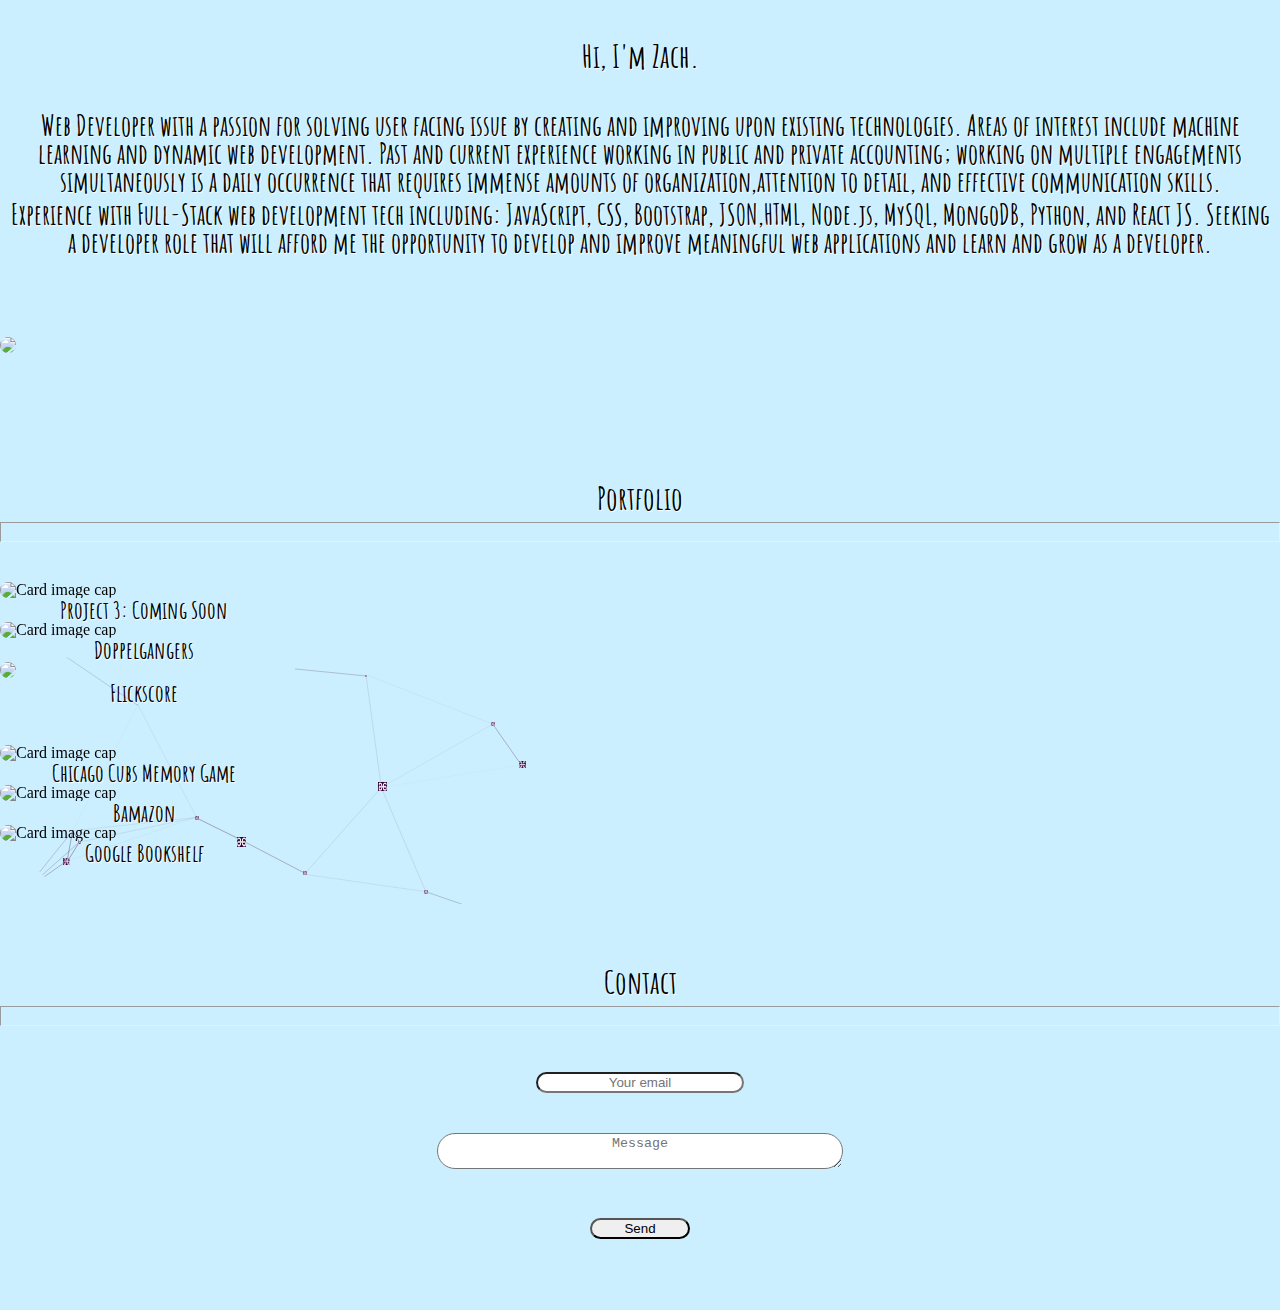
==== index.html @ dbe30fef "made changes of projects to display" ====
<!DOCTYPE html>
<html lang="en">
<!-- test load -->
<head>
    <meta charset="UTF-8">
    <meta name="viewport" content="width=device-width, initial-scale=1.0">
    <meta http-equiv="X-UA-Compatible" content="ie=edge">
    <!--Font awesome-->
    <link
      rel="stylesheet"
      href="https://use.fontawesome.com/releases/v5.5.0/css/all.css"
      integrity="sha384-B4dIYHKNBt8Bc12p+WXckhzcICo0wtJAoU8YZTY5qE0Id1GSseTk6S+L3BlXeVIU"
      crossorigin="anonymous"
    />
    <!-- bootstrap -->
    <link
      rel="stylesheet"
      href="https://stackpath.bootstrapcdn.com/bootstrap/4.1.3/css/bootstrap.min.css"
      integrity="sha384-MCw98/SFnGE8fJT3GXwEOngsV7Zt27NXFoaoApmYm81iuXoPkFOJwJ8ERdknLPMO"
      crossorigin="anonymous"
    />
    <link
      rel="stylesheet"
      href="https://stackpath.bootstrapcdn.com/font-awesome/4.7.0/css/font-awesome.min.css"
    />
    <!-- google fonts -->
    <link
      href="https://fonts.googleapis.com/css?family=Amatic+SC"
      rel="stylesheet"
    />
    <!-- custom css -->
    <link rel="stylesheet" href="assets/css/reset.css" />
    <link rel="stylesheet" href="assets/css/style.css" />

    <title>Zach Merel Portfolio</title>
  </head>

  <body>
    <div class="container">
      <div class="row title-row">
        <h1>Hi, I'm Zach.</h1>
      </div>
      <div class="row" id="brand-statement">
        <p>
          Web Developer with a passion for solving user facing issue by creating
          and improving upon existing technologies. Areas of interest include
          machine learning and dynamic web development. Past and current
          experience working in public and private accounting; working on
          multiple engagements simultaneously is a daily occurrence that
          requires immense amounts of organization,attention to detail, and
          effective communication skills.
        </p>
        <p>
          Experience with Full-Stack web development tech including: JavaScript,
          CSS, Bootstrap, JSON,HTML, Node.js, MySQL, MongoDB, Python, and React
          JS. Seeking a developer role that will afford me the opportunity to
          develop and improve meaningful web applications and learn and grow as
          a developer.
        </p>
      </div>
      <div class="row">
        <img
          id="profile-picture"
          src="/New-Portfolio/assets/images/profile.jpg"
        />
      </div>
      <div class="row sub-title-row">
        <div>
          <h2>Portfolio</h2>
        </div>
      </div>
      <div
        class="row"
        style="
      margin-top: 5px;"
      >
        <div id="hrLine" class="col-md-3">
          <hr size="20" />
        </div>
      </div>
      <div class="row">
        <div class="col-md-4">
          <div class="card" style="width: 18rem;" id="project3">
            <img
              class="card-img-top"
              src="/New-Portfolio/assets/images/underconstruction.jpg"
              alt="Card image cap"
            />
            <div class="card-body">
              <h5 class="card-title">Project 3: Coming Soon</h5>
            </div>
          </div>
        </div>
        <!-- here -->
        <div class="col-md-4">
          <div class="card" style="width: 18rem;" id="Doppelgangers-Card">
            <img
              class="card-img-top"
              src="/New-Portfolio/assets/images/dg-logo-v4.png"
              alt="Card image cap"
            />
            <div id="particles-js"></div>
            <div class="card-body">
              <h5 class="card-title">Doppelgangers</h5>
            </div>
          </div>
          <!-- to here -->
        </div>
        <div class="col-md-4">
          <div class="card" style="width: 18rem;" id="flickscore">
            <img
              class="card-img-top"
              src="https://media.giphy.com/media/kOZ80laylITXG/giphy.gif"/>
            <div class="card-body">
              <h5 class="card-title">Flickscore
            </div>
          </div>
        </div>
      </div>
      <div class="row">
        <div class="col-md-4">
          <div class="card" style="width: 18rem;" id="CCMG-Card">
            <img
              class="card-img-top"
              src="https://media.giphy.com/media/l2SpNtHdgOA9s1qNy/giphy.gif"
              alt="Card image cap"
            />
            <div class="card-body">
              <h5 class="card-title">Chicago Cubs Memory Game</h5>
            </div>
          </div>
        </div>
        <!-- put under -->
        <div class="col-md-4">
          <div class="card" style="width: 18rem;" id="bamazon">
            <img
              class="card-img-top"
              src="https://media.giphy.com/media/3o6Zt4j96fDG4XzO0w/giphy.gif"
              alt="Card image cap"
            />

            <div class="card-body">
              <h5 class="card-title">Bamazon</h5>
            </div>
          </div>
        </div>
        <div class="col-md-4">
          <div class="card" style="width: 18rem;" id="GB-Card">
            <img
              class="card-img-top"
              src="https://media.giphy.com/media/7E8lI6TkLrvvAcPXso/giphy.gif"
              alt="Card image cap"
            />
            <div class="card-body">
              <h5 class="card-title">Google Bookshelf</h5>
            </div>
          </div>
        </div>
      </div>

      <div class="row"></div>
      <div class="container">
        <div class="sub-title-row">
          <h2>Contact</h2>
        </div>
        <div id="hrLine" class="col-md-3">
          <hr size="20" />
        </div>
        <!-- <div class="container form-boxes"> -->
        <form
          id="email-form"
          method="POST"
          action="https://formspree.io/zachmerel@gmail.com"
        >
          <div class="row formCSS">
            <input
              id="email"
              type="email"
              name="email"
              placeholder="Your email"
            />
          </div>
          <div class="row formCSS ">
            <textarea
              id="message"
              name="message"
              placeholder="Message"
            ></textarea>
          </div>
          <div class="row formCSS">
            <button id="send" type="submit">Send</button>
          </div>
        </form>
        <!-- </div> -->
        <div class="row social-media">
          <div>
            <i id="linkedIn" class="fab fa-linkedin icons"></i>
            <i id="github" class="fab fa-github icons"></i>
            <a href="./assets/images/Developer Resume.pdf" download>
              <i id="resume" class="fas fa-file-alt"></i>
            </a>
          </div>
        </div>
      </div>
    </div>
    <!--Add particle.js-->
    <script src="assets/javascript/particle/particles.min.js"></script>
    <script src="assets/javascript/particle/initalizeParticle.js"></script>
    <!-- jquery -->
    <script src="https://cdnjs.cloudflare.com/ajax/libs/jquery/3.2.1/jquery.min.js"></script>
    <!-- bootstrap -->
    <script src="https://maxcdn.bootstrapcdn.com/bootstrap/4.0.0/js/bootstrap.min.js"></script>
    <script
      type="text/javascript"
      src="/New-Portfolio/assets/javascript/javascript.js"
    ></script>
  </body>
</html>
---- assets/css/style.css ----
body {
  /* background-image: url("/New-Portfolio/assets/images/background.jpg"); */
  background-color: #ccefff;
  background-size: cover;
  background-repeat: no-repeat;
}
img {
  transition: filter 0.8s ease-in-out;
  -webkit-filter: grayscale(0%); /* Ch 23+, Saf 6.0+, BB 10.0+ */
  /* filter: grayscale(0%); FF 35+ */
}

img:hover {
  -webkit-filter: grayscale(100%); /* Ch 23+, Saf 6.0+, BB 10.0+ */
  filter: grayscale(100%); /* FF 35+ */
  -webkit-transform: scale(1.01);
}
p {
  margin: 5px;
}
.main-container {
  margin: auto;
}
.row {
  margin-top: 40px;
}
.social-media {
  display: block;
  text-align: center;
  margin-bottom: 15px;
}
#email-form {
  display: block;
  text-align: center;
}
#brand-statement {
  font-size: 28px;
  color: black;
  font-weight: bolder;
  text-shadow: 1px 1px 1px white;
  font-family: "Amatic SC", cursive;
  text-align: center;
}
#hrLine {
  margin: auto;
}
#profile-picture {
  margin: 40px auto 25px auto;
  border-radius: 120px;
}
#email {
  width: 200px;
  margin: auto;
  border-radius: 25px;
  text-align: center;
}
#message {
  width: 400px;
  margin-top: 5px;
  margin: auto;
  border-radius: 25px;
  text-align: center;
}
#send {
  width: 100px;
  margin: auto;
  border-radius: 105px;
}
#resume{
    color: black;
}
.title-row {
  font-size: xx-large;
  color: black;
  text-shadow: 1px 1px 1px white;
  font-weight: 700;
  font-family: "Amatic SC", cursive;
  display: block;
  text-align: center;
}
.sub-title-row {
  font-size: xx-large;
  color: black;
  text-shadow: 1px 1px 1px white;
  font-weight: 700;
  font-family: "Amatic SC", cursive;
  display: block;
  text-align: center;
  margin-top: 101px;
}
.formCSS {
  font-family: "Amatic SC", cursive;
  color: black;
  font-weight: bolder;
  text-shadow: 1px 1px 1px white;
  font-size: 24px;
  margin: 5 auto;
}
.form-boxes {
  text-align: center;
}
#particles-js {
  border-radius: 290px !important;
  width: auto;
  height: 275px;
  z-index: 1;
  position: absolute;
  border-radius: 290px;
}
.tomMargin {
  margin: auto !important;
  font-family: "Amatic SC", cursive;
  color: black;
  font-weight: 700;
  text-shadow: 1px 1px 1px white;
  font-size: x-large;
}

.card-img-top {
  border-radius: 290px;
  width: auto;
  height: 275px;
  z-index: 2;
}
.card-title {
  text-align: center;
  font-family: "Amatic SC", cursive;
  color: black;
  font-weight: 700;
  text-shadow: 1px 1px 1px white;
  font-size: x-large;
}

.card {
  background-color: transparent;
  border-radius: 290px;
  border: 0px;
}
.particles-js-canvas-el {
  border-radius: 290px;
}
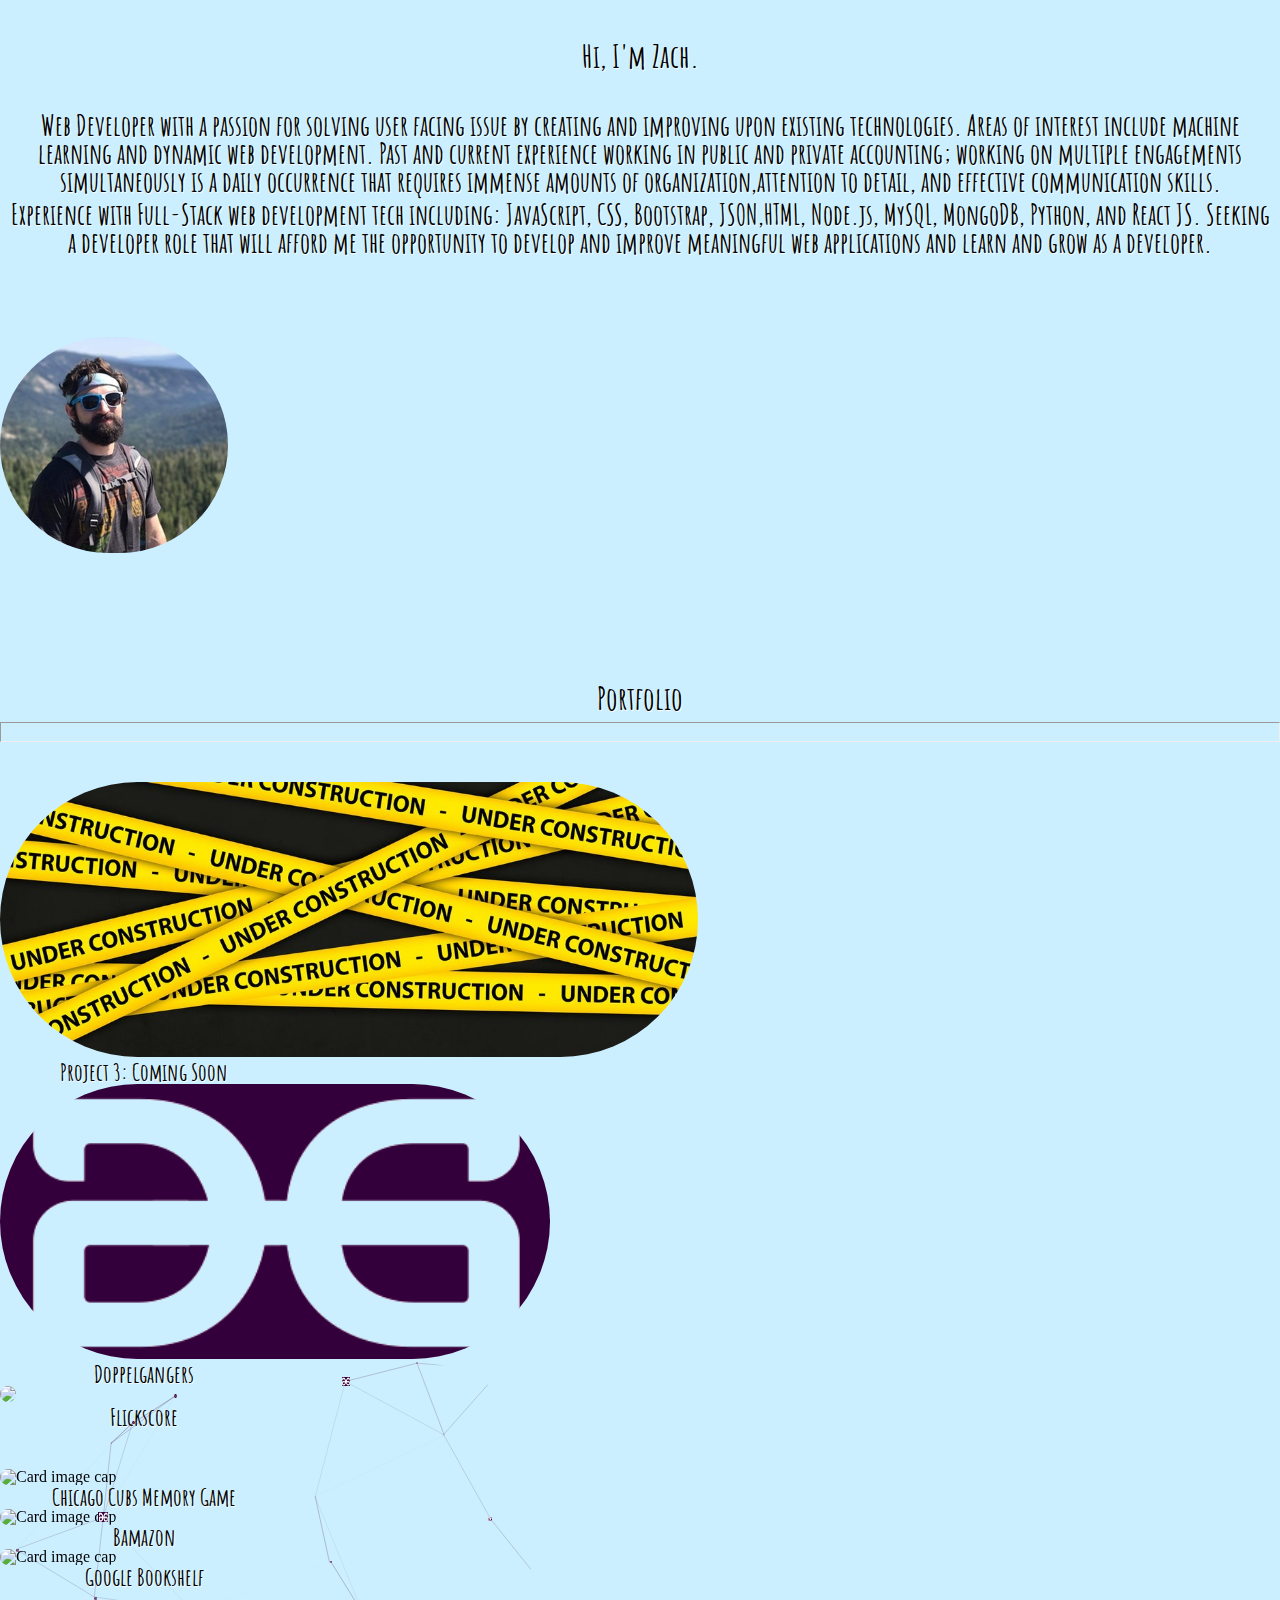
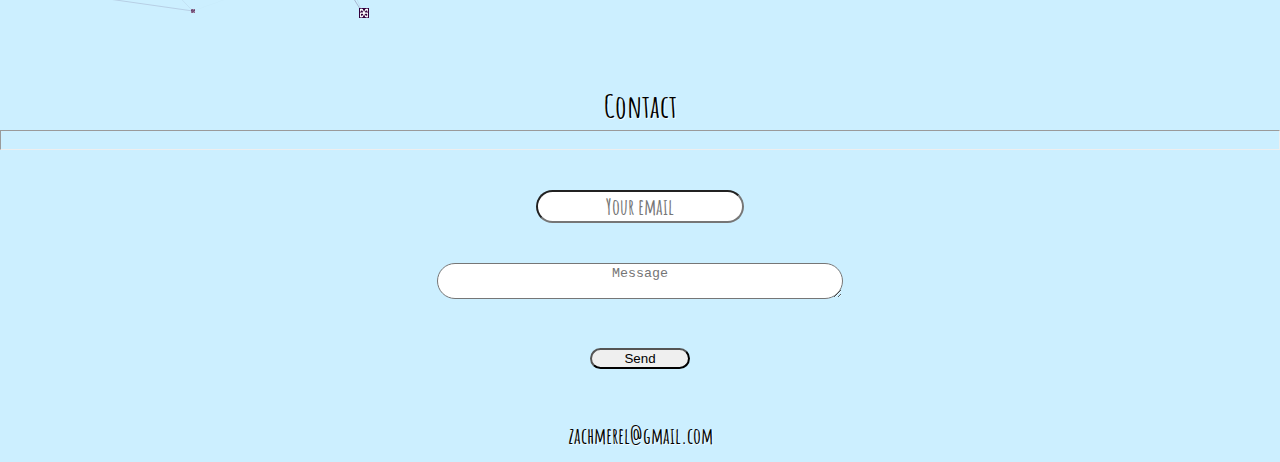
==== commit cd9f5797: "added email address and changed local picture paths for deployment" ====
--- a/index.html
+++ b/index.html
@@ -61,7 +61,7 @@
       <div class="row">
         <img
           id="profile-picture"
-          src="/New-Portfolio/assets/images/profile.jpg"
+          src="/assets/images/profile.jpg"
         />
       </div>
       <div class="row sub-title-row">
@@ -83,7 +83,7 @@
           <div class="card" style="width: 18rem;" id="project3">
             <img
               class="card-img-top"
-              src="/New-Portfolio/assets/images/underconstruction.jpg"
+              src="/assets/images/underconstruction.jpg"
               alt="Card image cap"
             />
             <div class="card-body">
@@ -96,7 +96,7 @@
           <div class="card" style="width: 18rem;" id="Doppelgangers-Card">
             <img
               class="card-img-top"
-              src="/New-Portfolio/assets/images/dg-logo-v4.png"
+              src="/assets/images/dg-logo-v4.png"
               alt="Card image cap"
             />
             <div id="particles-js"></div>
@@ -200,6 +200,7 @@
               <i id="resume" class="fas fa-file-alt"></i>
             </a>
           </div>
+          <p id='email'>zachmerel@gmail.com</p>
         </div>
       </div>
     </div>
--- a/assets/css/style.css
+++ b/assets/css/style.css
@@ -69,6 +69,14 @@
 #resume{
     color: black;
 }
+#email{
+  font-size: 22px;
+  color: black;
+  font-weight: bolder;
+  text-shadow: 1px 1px 1px white;
+  font-family: "Amatic SC", cursive;
+  text-align: center;
+}
 .title-row {
   font-size: xx-large;
   color: black;
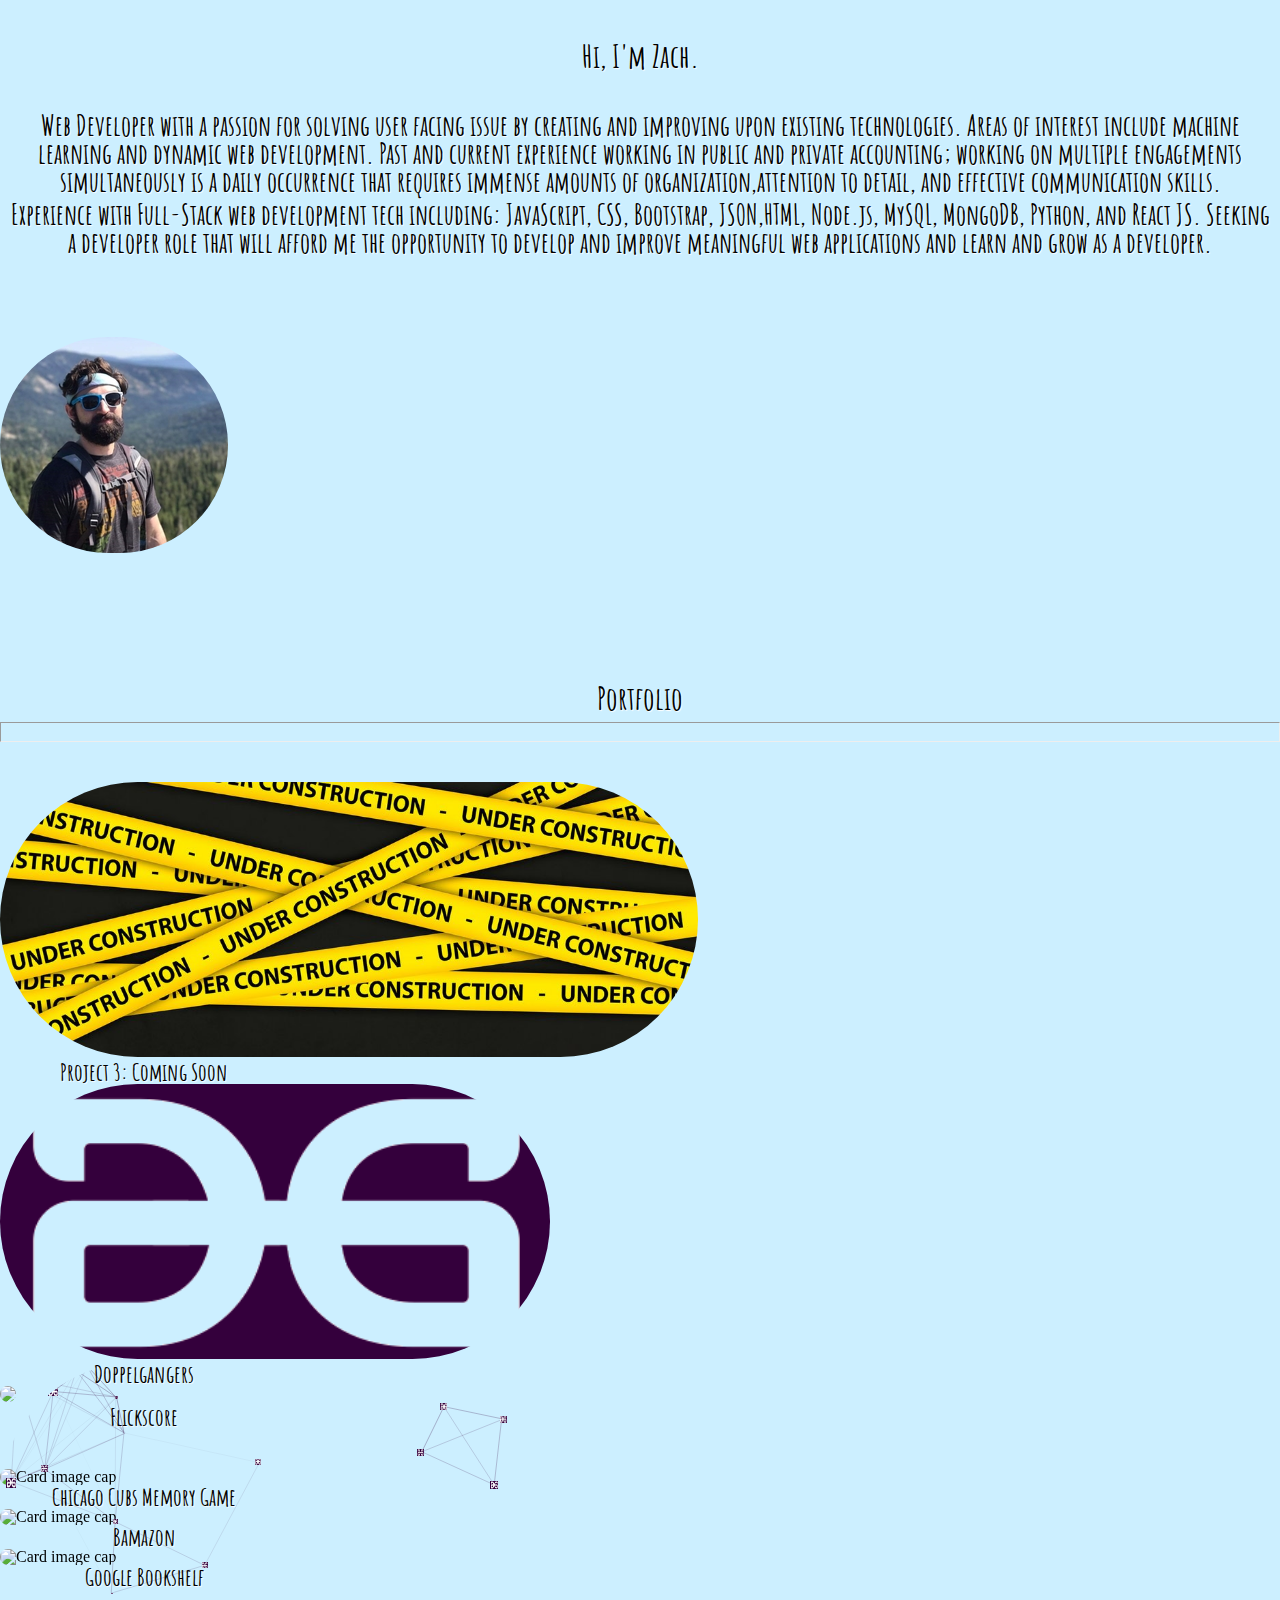
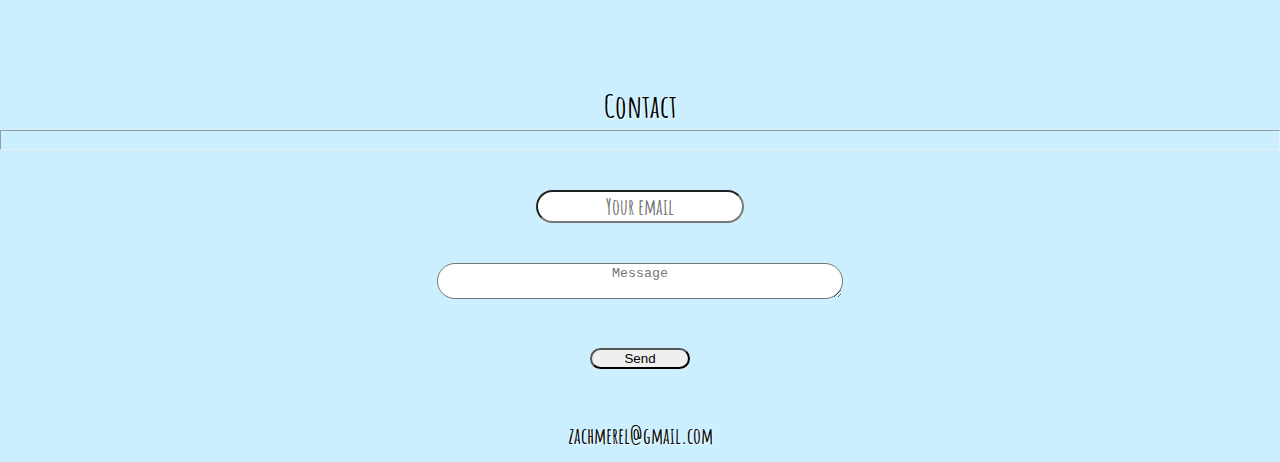
==== commit a212c0f3: "changed the path for the javascript script for deployment" ====
--- a/index.html
+++ b/index.html
@@ -213,7 +213,7 @@
     <script src="https://maxcdn.bootstrapcdn.com/bootstrap/4.0.0/js/bootstrap.min.js"></script>
     <script
       type="text/javascript"
-      src="/New-Portfolio/assets/javascript/javascript.js"
+      src="/assets/javascript/javascript.js"
     ></script>
   </body>
 </html>
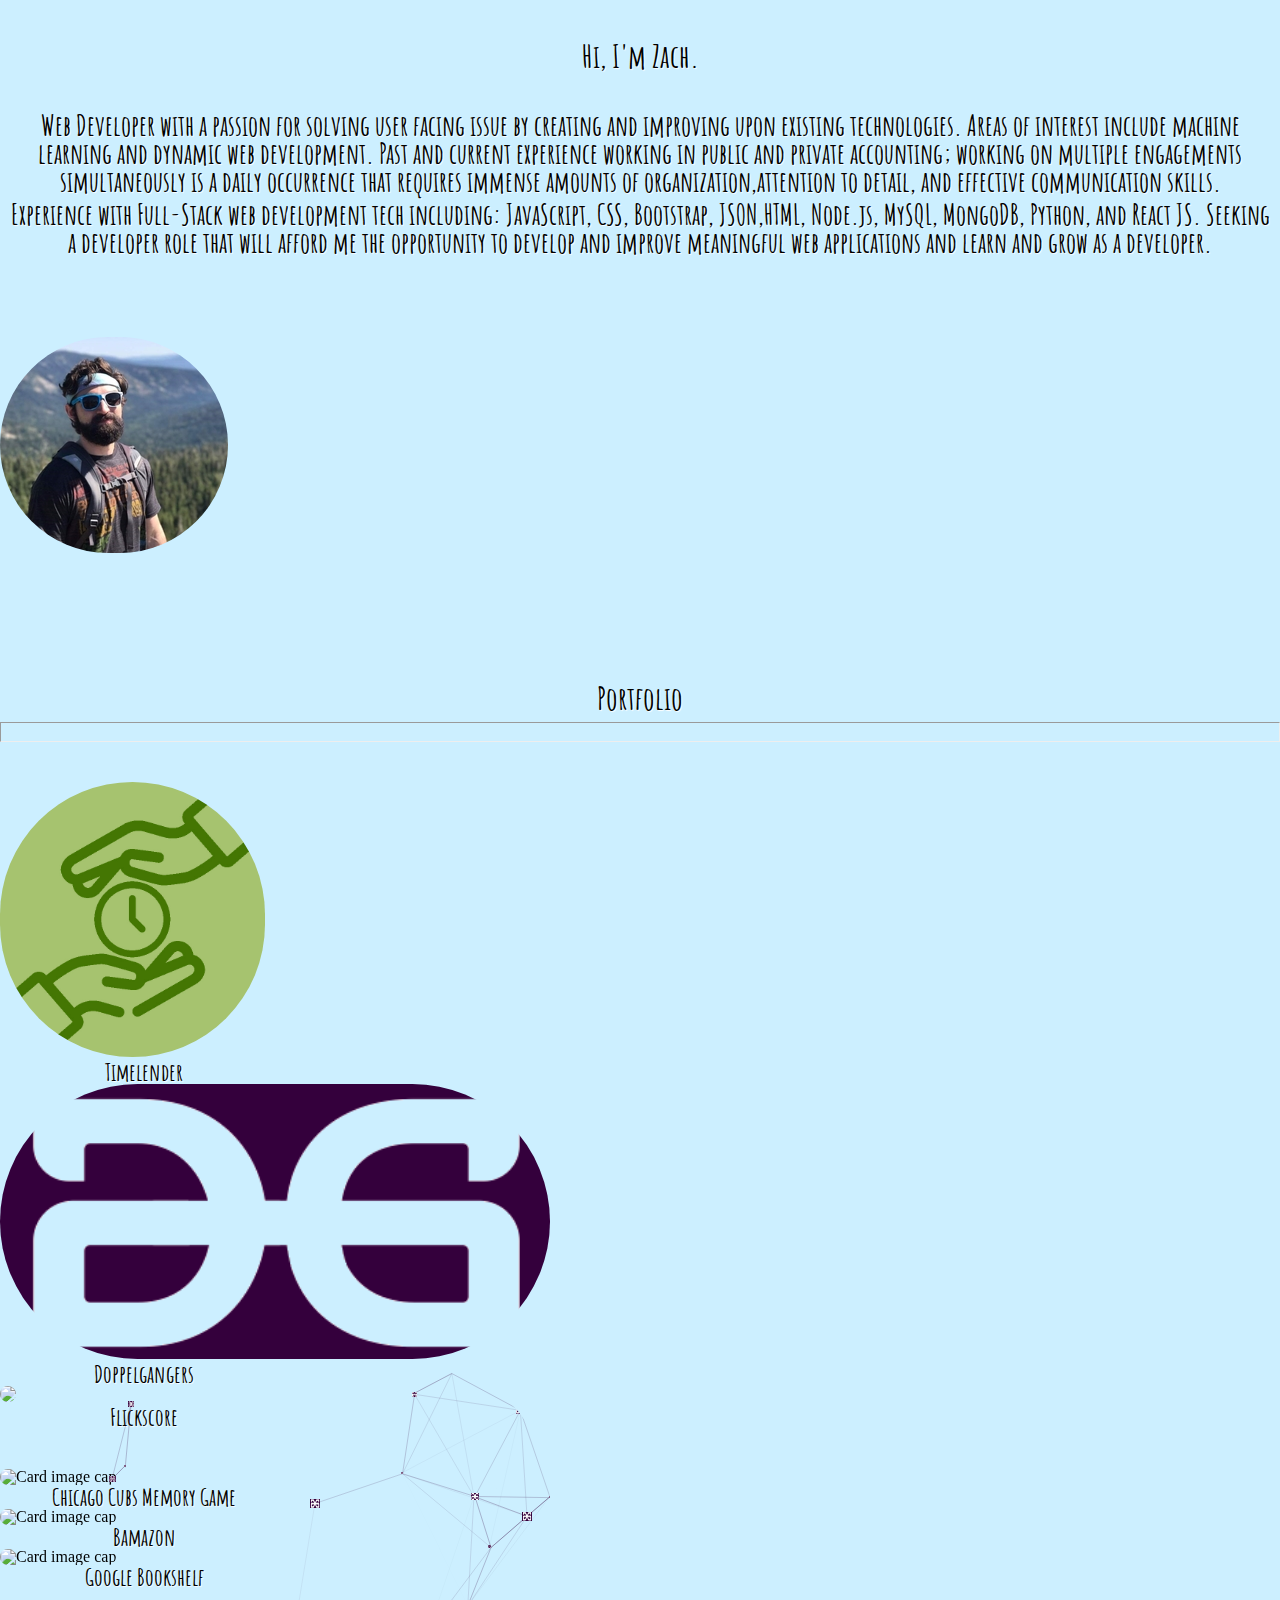
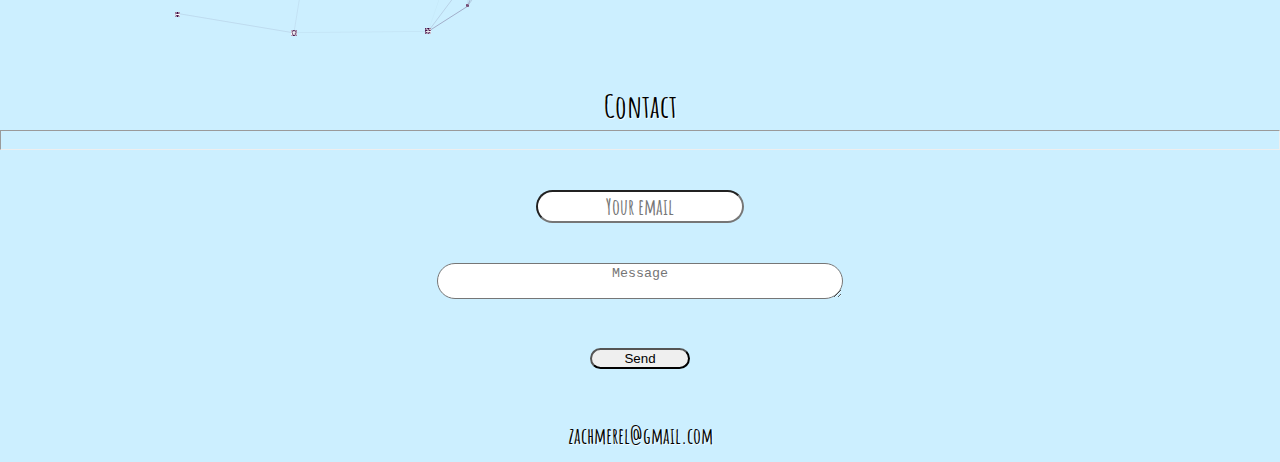
==== commit a4611864: "added time lender card and click function to bring to heroku deployed site" ====
--- a/index.html
+++ b/index.html
@@ -80,14 +80,14 @@
       </div>
       <div class="row">
         <div class="col-md-4">
-          <div class="card" style="width: 18rem;" id="project3">
-            <img
-              class="card-img-top"
-              src="/assets/images/underconstruction.jpg"
-              alt="Card image cap"
-            />
-            <div class="card-body">
-              <h5 class="card-title">Project 3: Coming Soon</h5>
+          <div class="card" style="width: 18rem;" id="timelenders">
+            <img
+              class="card-img-top"
+              src="/assets/images/timelenders.jpg"
+              alt="Card image cap"
+            />
+            <div class="card-body">
+              <h5 class="card-title">Timelender</h5>
             </div>
           </div>
         </div>
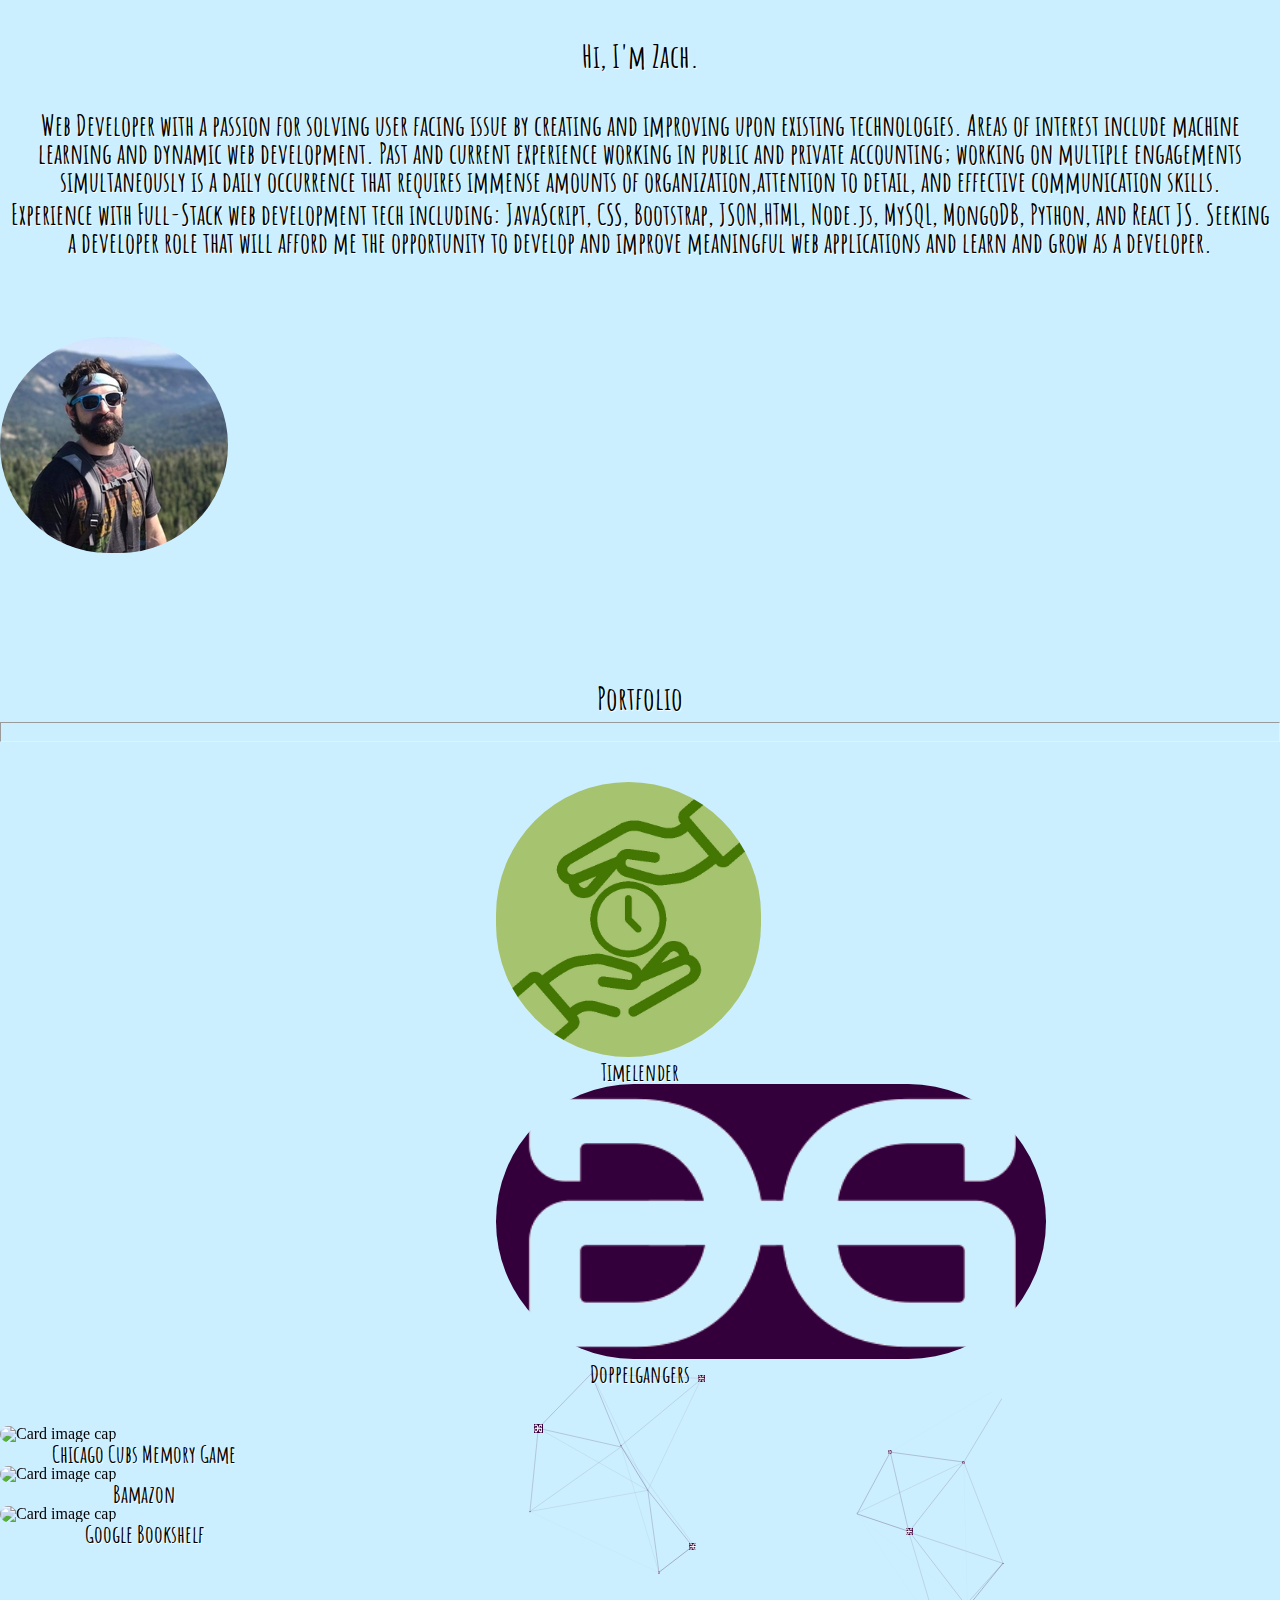
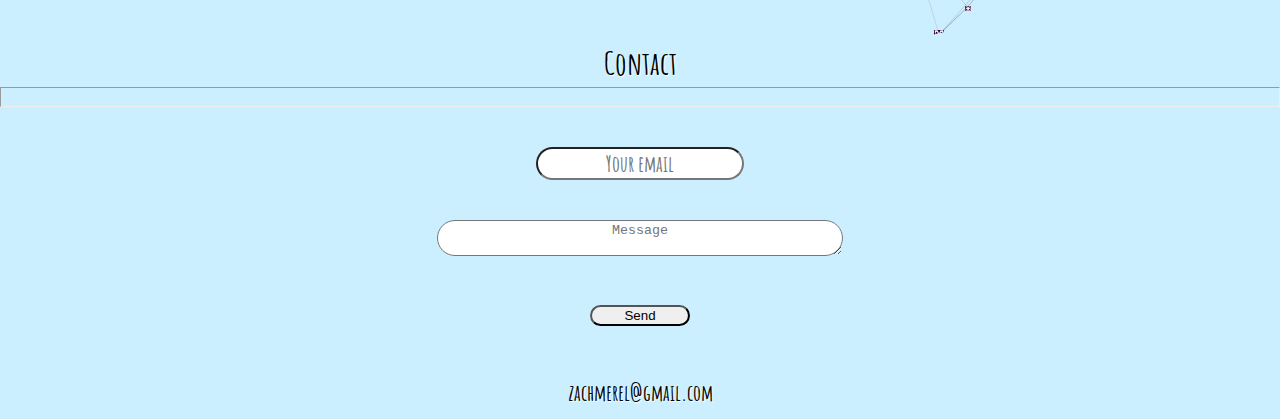
==== commit 0bf10ba8: "removed flickscore project for now and readjusted positioning of 2 projects in top row." ====
--- a/index.html
+++ b/index.html
@@ -79,7 +79,7 @@
         </div>
       </div>
       <div class="row">
-        <div class="col-md-4">
+        <div class="col-md-6">
           <div class="card" style="width: 18rem;" id="timelenders">
             <img
               class="card-img-top"
@@ -91,8 +91,7 @@
             </div>
           </div>
         </div>
-        <!-- here -->
-        <div class="col-md-4">
+        <div class="col-md-6">
           <div class="card" style="width: 18rem;" id="Doppelgangers-Card">
             <img
               class="card-img-top"
@@ -104,9 +103,8 @@
               <h5 class="card-title">Doppelgangers</h5>
             </div>
           </div>
-          <!-- to here -->
-        </div>
-        <div class="col-md-4">
+        </div>
+        <!-- <div class="col-md-4">
           <div class="card" style="width: 18rem;" id="flickscore">
             <img
               class="card-img-top"
@@ -115,7 +113,7 @@
               <h5 class="card-title">Flickscore
             </div>
           </div>
-        </div>
+        </div> -->
       </div>
       <div class="row">
         <div class="col-md-4">
--- a/assets/css/style.css
+++ b/assets/css/style.css
@@ -66,10 +66,10 @@
   margin: auto;
   border-radius: 105px;
 }
-#resume{
-    color: black;
+#resume {
+  color: black;
 }
-#email{
+#email {
   font-size: 22px;
   color: black;
   font-weight: bolder;
@@ -147,3 +147,9 @@
 .particles-js-canvas-el {
   border-radius: 290px;
 }
+#Doppelgangers-Card {
+  margin: auto;
+}
+#timelenders {
+  margin: auto;
+}
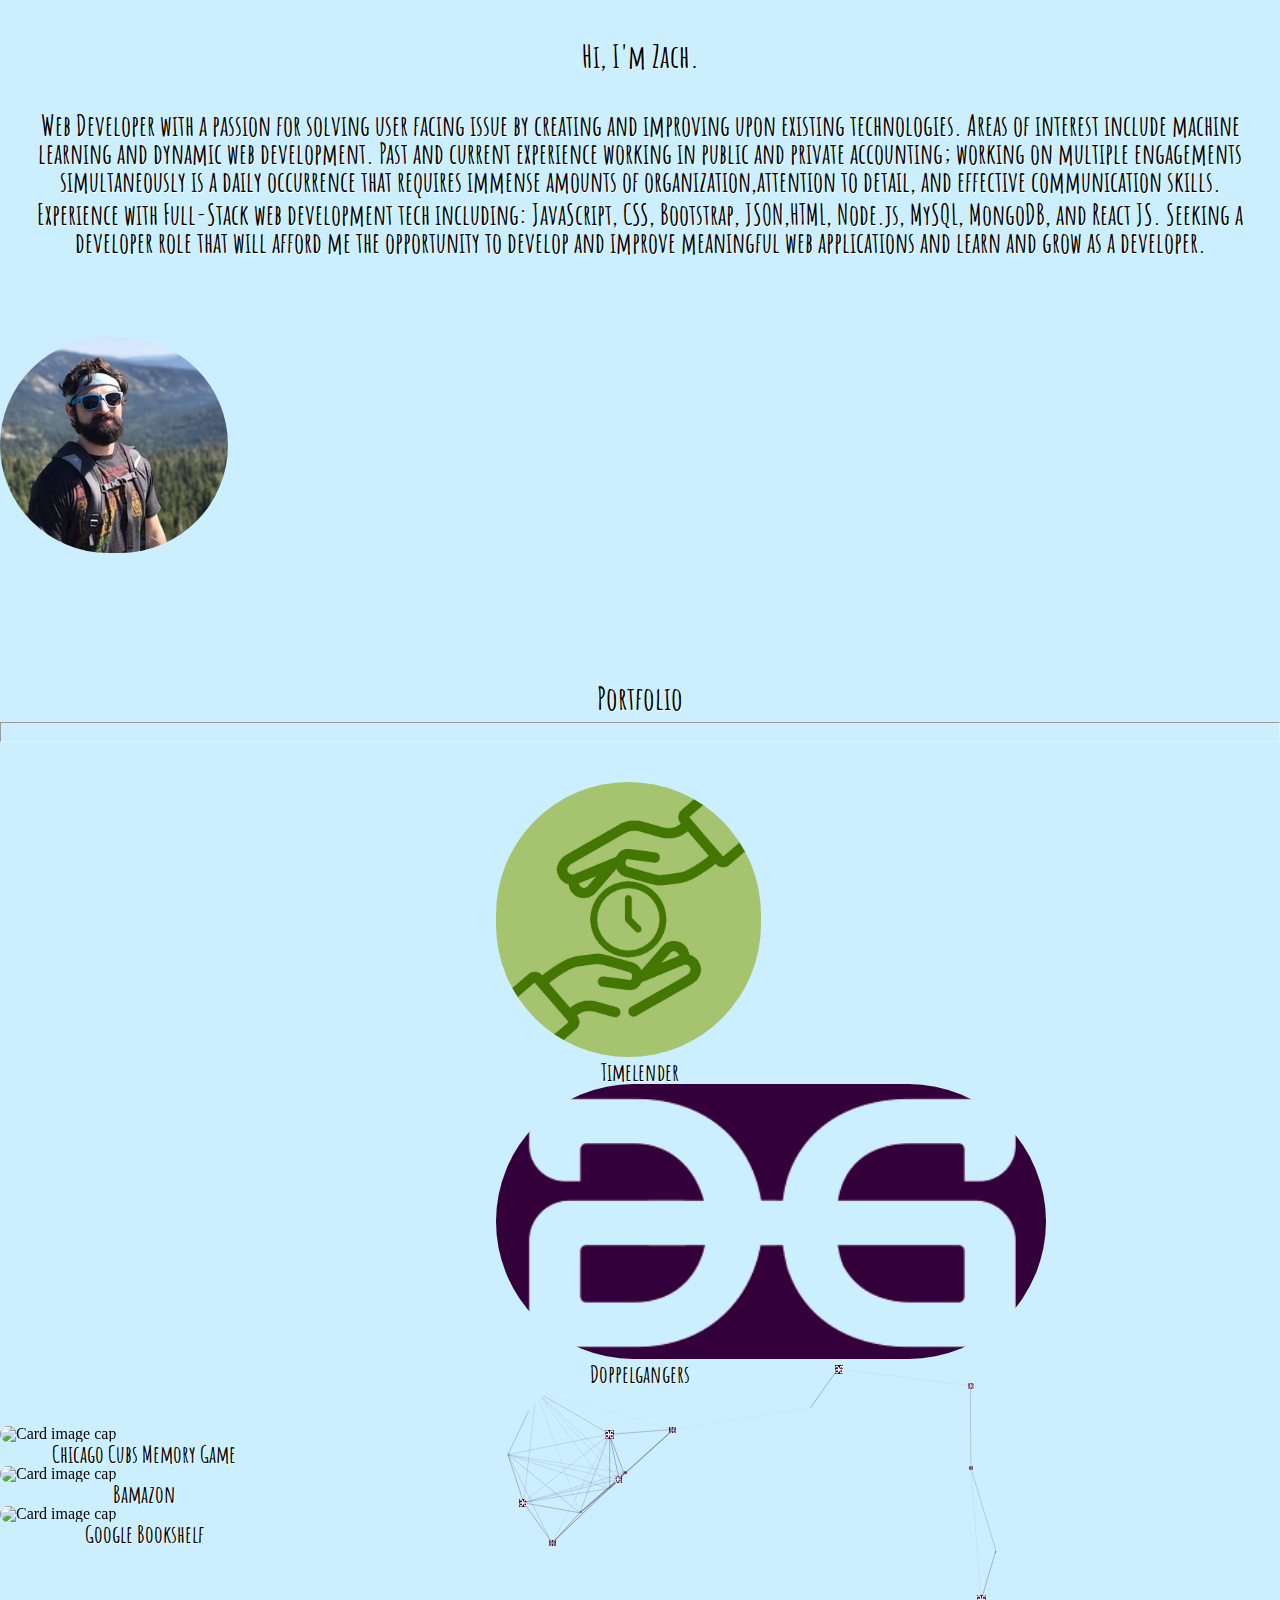
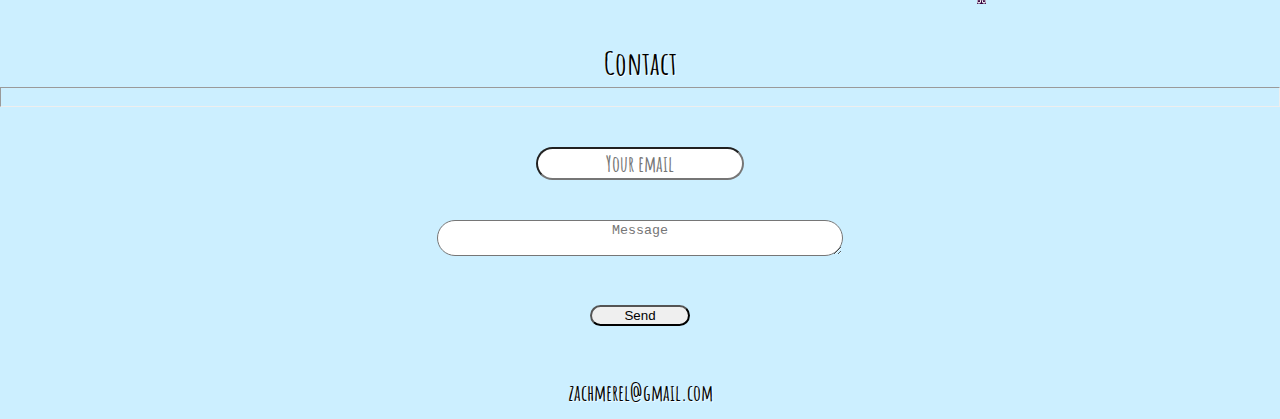
==== commit 6281de6f: "changed the google books link and changed brand statement" ====
--- a/index.html
+++ b/index.html
@@ -1,110 +1,83 @@
 <!DOCTYPE html>
 <html lang="en">
 <!-- test load -->
+
 <head>
-    <meta charset="UTF-8">
-    <meta name="viewport" content="width=device-width, initial-scale=1.0">
-    <meta http-equiv="X-UA-Compatible" content="ie=edge">
-    <!--Font awesome-->
-    <link
-      rel="stylesheet"
-      href="https://use.fontawesome.com/releases/v5.5.0/css/all.css"
-      integrity="sha384-B4dIYHKNBt8Bc12p+WXckhzcICo0wtJAoU8YZTY5qE0Id1GSseTk6S+L3BlXeVIU"
-      crossorigin="anonymous"
-    />
-    <!-- bootstrap -->
-    <link
-      rel="stylesheet"
-      href="https://stackpath.bootstrapcdn.com/bootstrap/4.1.3/css/bootstrap.min.css"
-      integrity="sha384-MCw98/SFnGE8fJT3GXwEOngsV7Zt27NXFoaoApmYm81iuXoPkFOJwJ8ERdknLPMO"
-      crossorigin="anonymous"
-    />
-    <link
-      rel="stylesheet"
-      href="https://stackpath.bootstrapcdn.com/font-awesome/4.7.0/css/font-awesome.min.css"
-    />
-    <!-- google fonts -->
-    <link
-      href="https://fonts.googleapis.com/css?family=Amatic+SC"
-      rel="stylesheet"
-    />
-    <!-- custom css -->
-    <link rel="stylesheet" href="assets/css/reset.css" />
-    <link rel="stylesheet" href="assets/css/style.css" />
+  <meta charset="UTF-8">
+  <meta name="viewport" content="width=device-width, initial-scale=1.0">
+  <meta http-equiv="X-UA-Compatible" content="ie=edge">
+  <!--Font awesome-->
+  <link rel="stylesheet" href="https://use.fontawesome.com/releases/v5.5.0/css/all.css"
+    integrity="sha384-B4dIYHKNBt8Bc12p+WXckhzcICo0wtJAoU8YZTY5qE0Id1GSseTk6S+L3BlXeVIU" crossorigin="anonymous" />
+  <!-- bootstrap -->
+  <link rel="stylesheet" href="https://stackpath.bootstrapcdn.com/bootstrap/4.1.3/css/bootstrap.min.css"
+    integrity="sha384-MCw98/SFnGE8fJT3GXwEOngsV7Zt27NXFoaoApmYm81iuXoPkFOJwJ8ERdknLPMO" crossorigin="anonymous" />
+  <link rel="stylesheet" href="https://stackpath.bootstrapcdn.com/font-awesome/4.7.0/css/font-awesome.min.css" />
+  <!-- google fonts -->
+  <link href="https://fonts.googleapis.com/css?family=Amatic+SC" rel="stylesheet" />
+  <!-- custom css -->
+  <link rel="stylesheet" href="assets/css/reset.css" />
+  <link rel="stylesheet" href="assets/css/style.css" />
 
-    <title>Zach Merel Portfolio</title>
-  </head>
+  <title>Zach Merel Portfolio</title>
+</head>
 
-  <body>
-    <div class="container">
-      <div class="row title-row">
-        <h1>Hi, I'm Zach.</h1>
+<body>
+  <div class="container">
+    <div class="row title-row">
+      <h1>Hi, I'm Zach.</h1>
+    </div>
+    <div class="row" id="brand-statement">
+      <p>
+        Web Developer with a passion for solving user facing issue by creating
+        and improving upon existing technologies. Areas of interest include
+        machine learning and dynamic web development. Past and current
+        experience working in public and private accounting; working on
+        multiple engagements simultaneously is a daily occurrence that
+        requires immense amounts of organization,attention to detail, and
+        effective communication skills.
+      </p>
+      <p>
+        Experience with Full-Stack web development tech including: JavaScript,
+        CSS, Bootstrap, JSON,HTML, Node.js, MySQL, MongoDB, and React JS.
+        Seeking a developer role that will afford me the opportunity to
+        develop and improve meaningful web applications and learn and grow as
+        a developer.
+      </p>
+    </div>
+    <div class="row">
+      <img id="profile-picture" src="/assets/images/profile.jpg" />
+    </div>
+    <div class="row sub-title-row">
+      <div>
+        <h2>Portfolio</h2>
       </div>
-      <div class="row" id="brand-statement">
-        <p>
-          Web Developer with a passion for solving user facing issue by creating
-          and improving upon existing technologies. Areas of interest include
-          machine learning and dynamic web development. Past and current
-          experience working in public and private accounting; working on
-          multiple engagements simultaneously is a daily occurrence that
-          requires immense amounts of organization,attention to detail, and
-          effective communication skills.
-        </p>
-        <p>
-          Experience with Full-Stack web development tech including: JavaScript,
-          CSS, Bootstrap, JSON,HTML, Node.js, MySQL, MongoDB, Python, and React
-          JS. Seeking a developer role that will afford me the opportunity to
-          develop and improve meaningful web applications and learn and grow as
-          a developer.
-        </p>
+    </div>
+    <div class="row" style="
+      margin-top: 5px;">
+      <div id="hrLine" class="col-md-3">
+        <hr size="20" />
       </div>
-      <div class="row">
-        <img
-          id="profile-picture"
-          src="/assets/images/profile.jpg"
-        />
-      </div>
-      <div class="row sub-title-row">
-        <div>
-          <h2>Portfolio</h2>
+    </div>
+    <div class="row">
+      <div class="col-md-6">
+        <div class="card" style="width: 18rem;" id="timelenders">
+          <img class="card-img-top" src="/assets/images/timelenders.jpg" alt="Card image cap" />
+          <div class="card-body">
+            <h5 class="card-title">Timelender</h5>
+          </div>
         </div>
       </div>
-      <div
-        class="row"
-        style="
-      margin-top: 5px;"
-      >
-        <div id="hrLine" class="col-md-3">
-          <hr size="20" />
+      <div class="col-md-6">
+        <div class="card" style="width: 18rem;" id="Doppelgangers-Card">
+          <img class="card-img-top" src="/assets/images/dg-logo-v4.png" alt="Card image cap" />
+          <div id="particles-js"></div>
+          <div class="card-body">
+            <h5 class="card-title">Doppelgangers</h5>
+          </div>
         </div>
       </div>
-      <div class="row">
-        <div class="col-md-6">
-          <div class="card" style="width: 18rem;" id="timelenders">
-            <img
-              class="card-img-top"
-              src="/assets/images/timelenders.jpg"
-              alt="Card image cap"
-            />
-            <div class="card-body">
-              <h5 class="card-title">Timelender</h5>
-            </div>
-          </div>
-        </div>
-        <div class="col-md-6">
-          <div class="card" style="width: 18rem;" id="Doppelgangers-Card">
-            <img
-              class="card-img-top"
-              src="/assets/images/dg-logo-v4.png"
-              alt="Card image cap"
-            />
-            <div id="particles-js"></div>
-            <div class="card-body">
-              <h5 class="card-title">Doppelgangers</h5>
-            </div>
-          </div>
-        </div>
-        <!-- <div class="col-md-4">
+      <!-- <div class="col-md-4">
           <div class="card" style="width: 18rem;" id="flickscore">
             <img
               class="card-img-top"
@@ -114,104 +87,80 @@
             </div>
           </div>
         </div> -->
-      </div>
-      <div class="row">
-        <div class="col-md-4">
-          <div class="card" style="width: 18rem;" id="CCMG-Card">
-            <img
-              class="card-img-top"
-              src="https://media.giphy.com/media/l2SpNtHdgOA9s1qNy/giphy.gif"
-              alt="Card image cap"
-            />
-            <div class="card-body">
-              <h5 class="card-title">Chicago Cubs Memory Game</h5>
-            </div>
-          </div>
-        </div>
-        <!-- put under -->
-        <div class="col-md-4">
-          <div class="card" style="width: 18rem;" id="bamazon">
-            <img
-              class="card-img-top"
-              src="https://media.giphy.com/media/3o6Zt4j96fDG4XzO0w/giphy.gif"
-              alt="Card image cap"
-            />
-
-            <div class="card-body">
-              <h5 class="card-title">Bamazon</h5>
-            </div>
-          </div>
-        </div>
-        <div class="col-md-4">
-          <div class="card" style="width: 18rem;" id="GB-Card">
-            <img
-              class="card-img-top"
-              src="https://media.giphy.com/media/7E8lI6TkLrvvAcPXso/giphy.gif"
-              alt="Card image cap"
-            />
-            <div class="card-body">
-              <h5 class="card-title">Google Bookshelf</h5>
-            </div>
+    </div>
+    <div class="row">
+      <div class="col-md-4">
+        <div class="card" style="width: 18rem;" id="CCMG-Card">
+          <img class="card-img-top" src="https://media.giphy.com/media/l2SpNtHdgOA9s1qNy/giphy.gif"
+            alt="Card image cap" />
+          <div class="card-body">
+            <h5 class="card-title">Chicago Cubs Memory Game</h5>
           </div>
         </div>
       </div>
+      <!-- put under -->
+      <div class="col-md-4">
+        <div class="card" style="width: 18rem;" id="bamazon">
+          <img class="card-img-top" src="https://media.giphy.com/media/3o6Zt4j96fDG4XzO0w/giphy.gif"
+            alt="Card image cap" />
 
-      <div class="row"></div>
-      <div class="container">
-        <div class="sub-title-row">
-          <h2>Contact</h2>
+          <div class="card-body">
+            <h5 class="card-title">Bamazon</h5>
+          </div>
         </div>
-        <div id="hrLine" class="col-md-3">
-          <hr size="20" />
-        </div>
-        <!-- <div class="container form-boxes"> -->
-        <form
-          id="email-form"
-          method="POST"
-          action="https://formspree.io/zachmerel@gmail.com"
-        >
-          <div class="row formCSS">
-            <input
-              id="email"
-              type="email"
-              name="email"
-              placeholder="Your email"
-            />
+      </div>
+      <div class="col-md-4">
+        <div class="card" style="width: 18rem;" id="GB-Card">
+          <img class="card-img-top" src="https://media.giphy.com/media/7E8lI6TkLrvvAcPXso/giphy.gif"
+            alt="Card image cap" />
+          <div class="card-body">
+            <h5 class="card-title">Google Bookshelf</h5>
           </div>
-          <div class="row formCSS ">
-            <textarea
-              id="message"
-              name="message"
-              placeholder="Message"
-            ></textarea>
-          </div>
-          <div class="row formCSS">
-            <button id="send" type="submit">Send</button>
-          </div>
-        </form>
-        <!-- </div> -->
-        <div class="row social-media">
-          <div>
-            <i id="linkedIn" class="fab fa-linkedin icons"></i>
-            <i id="github" class="fab fa-github icons"></i>
-            <a href="./assets/images/Developer Resume.pdf" download>
-              <i id="resume" class="fas fa-file-alt"></i>
-            </a>
-          </div>
-          <p id='email'>zachmerel@gmail.com</p>
         </div>
       </div>
     </div>
-    <!--Add particle.js-->
-    <script src="assets/javascript/particle/particles.min.js"></script>
-    <script src="assets/javascript/particle/initalizeParticle.js"></script>
-    <!-- jquery -->
-    <script src="https://cdnjs.cloudflare.com/ajax/libs/jquery/3.2.1/jquery.min.js"></script>
-    <!-- bootstrap -->
-    <script src="https://maxcdn.bootstrapcdn.com/bootstrap/4.0.0/js/bootstrap.min.js"></script>
-    <script
-      type="text/javascript"
-      src="/assets/javascript/javascript.js"
-    ></script>
-  </body>
-</html>
+
+    <div class="row"></div>
+    <div class="container">
+      <div class="sub-title-row">
+        <h2>Contact</h2>
+      </div>
+      <div id="hrLine" class="col-md-3">
+        <hr size="20" />
+      </div>
+      <!-- <div class="container form-boxes"> -->
+      <form id="email-form" method="POST" action="https://formspree.io/zachmerel@gmail.com">
+        <div class="row formCSS">
+          <input id="email" type="email" name="email" placeholder="Your email" />
+        </div>
+        <div class="row formCSS ">
+          <textarea id="message" name="message" placeholder="Message"></textarea>
+        </div>
+        <div class="row formCSS">
+          <button id="send" type="submit">Send</button>
+        </div>
+      </form>
+      <!-- </div> -->
+      <div class="row social-media">
+        <div>
+          <i id="linkedIn" class="fab fa-linkedin icons"></i>
+          <i id="github" class="fab fa-github icons"></i>
+          <a href="./assets/images/Developer Resume.pdf" download>
+            <i id="resume" class="fas fa-file-alt"></i>
+          </a>
+        </div>
+        <p id='email'>zachmerel@gmail.com</p>
+      </div>
+    </div>
+  </div>
+  <!--Add particle.js-->
+  <script src="assets/javascript/particle/particles.min.js"></script>
+  <script src="assets/javascript/particle/initalizeParticle.js"></script>
+  <!-- jquery -->
+  <script src="https://cdnjs.cloudflare.com/ajax/libs/jquery/3.2.1/jquery.min.js"></script>
+  <!-- bootstrap -->
+  <script src="https://maxcdn.bootstrapcdn.com/bootstrap/4.0.0/js/bootstrap.min.js"></script>
+  <script type="text/javascript" src="/assets/javascript/javascript.js"></script>
+</body>
+
+</html>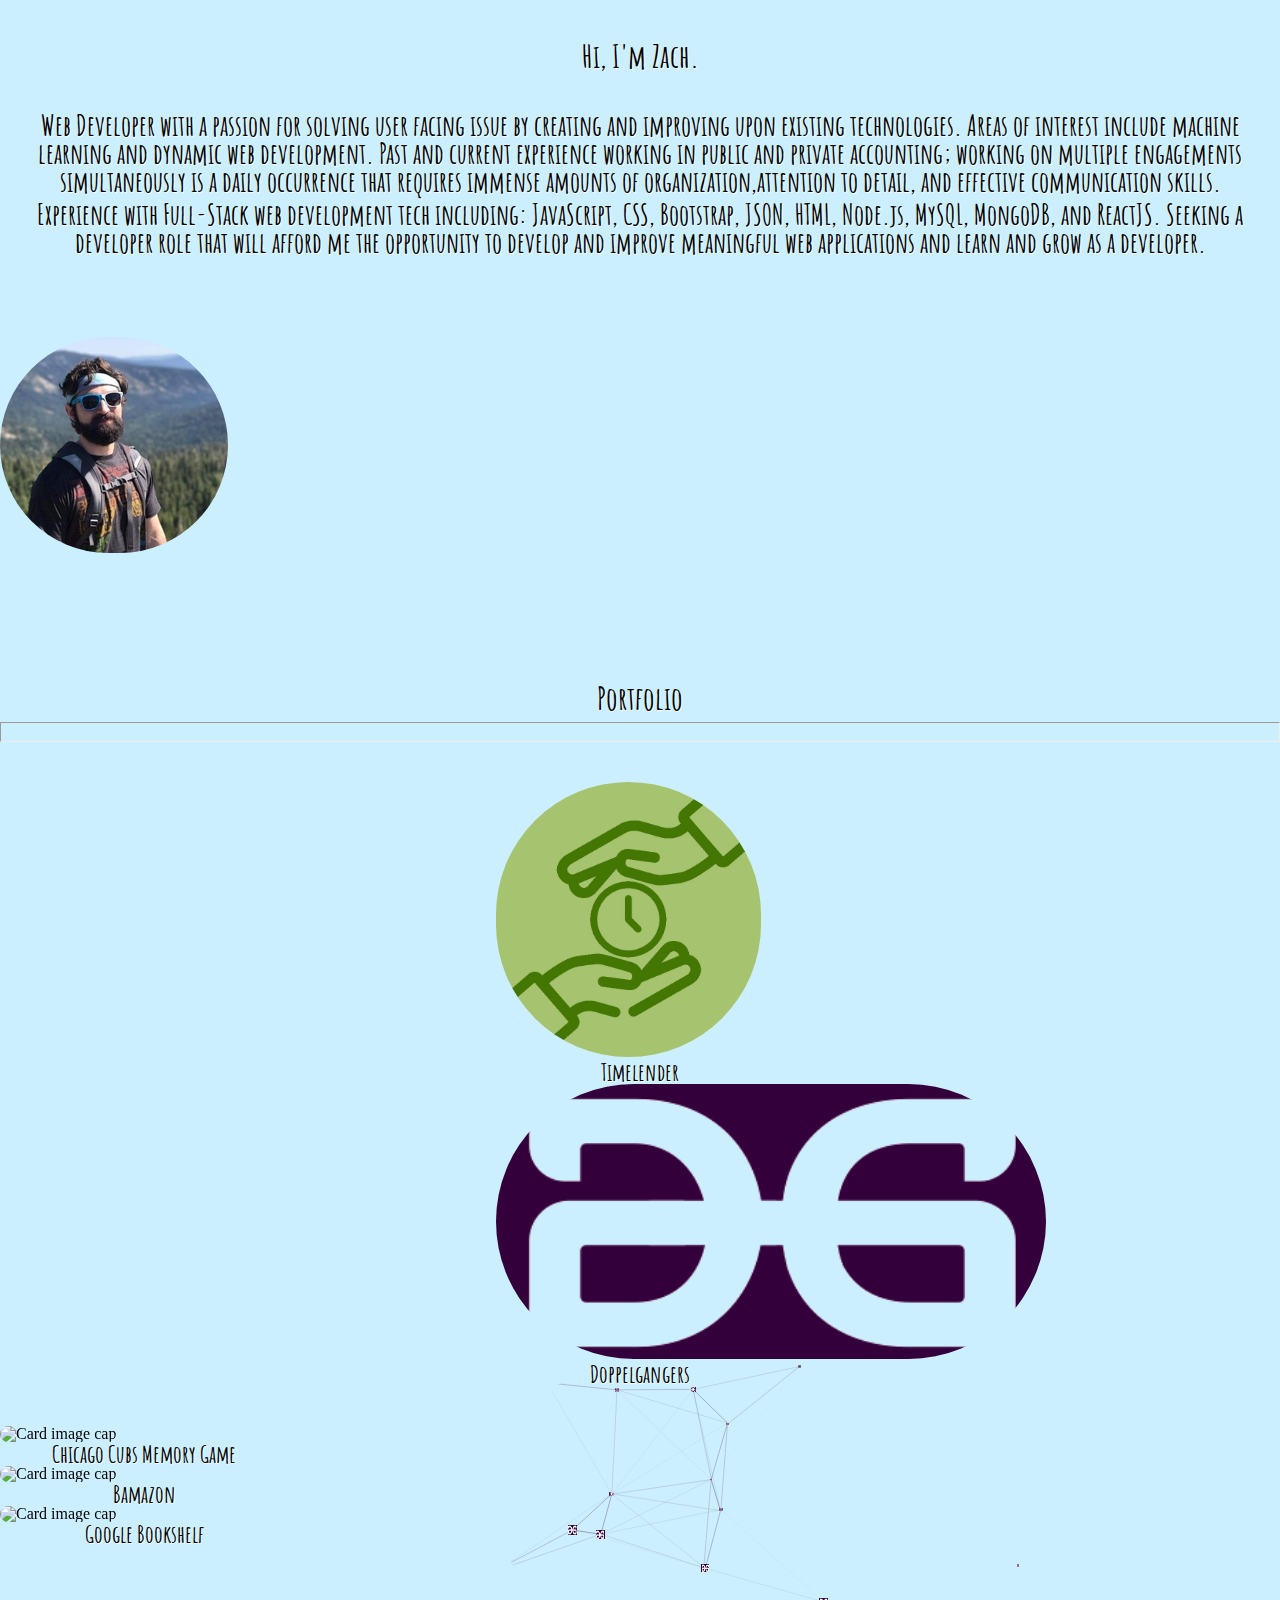
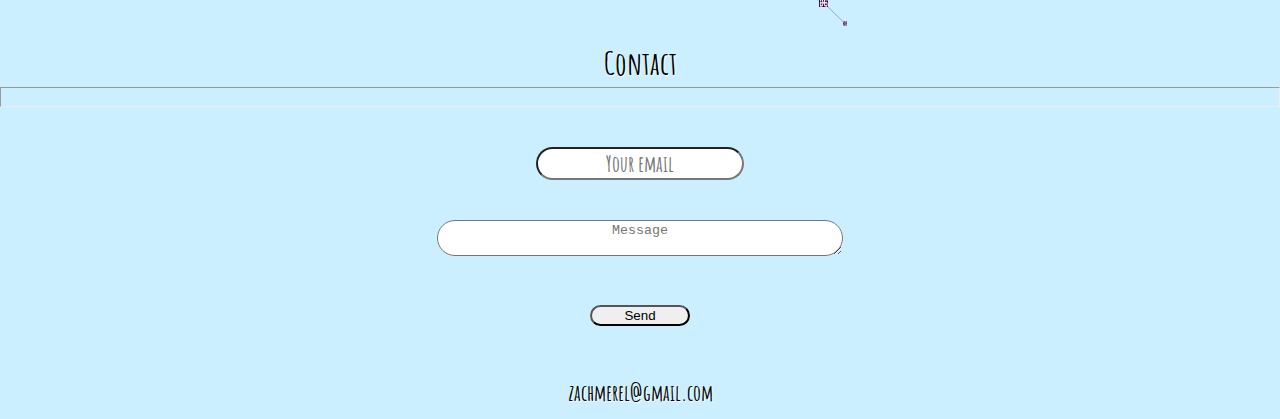
==== commit bb79dea6: "fixed typo" ====
--- a/index.html
+++ b/index.html
@@ -1,166 +1,214 @@
 <!DOCTYPE html>
 <html lang="en">
-<!-- test load -->
-
-<head>
-  <meta charset="UTF-8">
-  <meta name="viewport" content="width=device-width, initial-scale=1.0">
-  <meta http-equiv="X-UA-Compatible" content="ie=edge">
-  <!--Font awesome-->
-  <link rel="stylesheet" href="https://use.fontawesome.com/releases/v5.5.0/css/all.css"
-    integrity="sha384-B4dIYHKNBt8Bc12p+WXckhzcICo0wtJAoU8YZTY5qE0Id1GSseTk6S+L3BlXeVIU" crossorigin="anonymous" />
-  <!-- bootstrap -->
-  <link rel="stylesheet" href="https://stackpath.bootstrapcdn.com/bootstrap/4.1.3/css/bootstrap.min.css"
-    integrity="sha384-MCw98/SFnGE8fJT3GXwEOngsV7Zt27NXFoaoApmYm81iuXoPkFOJwJ8ERdknLPMO" crossorigin="anonymous" />
-  <link rel="stylesheet" href="https://stackpath.bootstrapcdn.com/font-awesome/4.7.0/css/font-awesome.min.css" />
-  <!-- google fonts -->
-  <link href="https://fonts.googleapis.com/css?family=Amatic+SC" rel="stylesheet" />
-  <!-- custom css -->
-  <link rel="stylesheet" href="assets/css/reset.css" />
-  <link rel="stylesheet" href="assets/css/style.css" />
-
-  <title>Zach Merel Portfolio</title>
-</head>
-
-<body>
-  <div class="container">
-    <div class="row title-row">
-      <h1>Hi, I'm Zach.</h1>
+  <!-- test load -->
+  <head>
+    <meta charset="UTF-8" />
+    <meta name="viewport" content="width=device-width, initial-scale=1.0" />
+    <meta http-equiv="X-UA-Compatible" content="ie=edge" />
+    <!--Font awesome-->
+    <link
+      rel="stylesheet"
+      href="https://use.fontawesome.com/releases/v5.5.0/css/all.css"
+      integrity="sha384-B4dIYHKNBt8Bc12p+WXckhzcICo0wtJAoU8YZTY5qE0Id1GSseTk6S+L3BlXeVIU"
+      crossorigin="anonymous"
+    />
+    <!-- bootstrap -->
+    <link
+      rel="stylesheet"
+      href="https://stackpath.bootstrapcdn.com/bootstrap/4.1.3/css/bootstrap.min.css"
+      integrity="sha384-MCw98/SFnGE8fJT3GXwEOngsV7Zt27NXFoaoApmYm81iuXoPkFOJwJ8ERdknLPMO"
+      crossorigin="anonymous"
+    />
+    <link
+      rel="stylesheet"
+      href="https://stackpath.bootstrapcdn.com/font-awesome/4.7.0/css/font-awesome.min.css"
+    />
+    <!-- google fonts -->
+    <link
+      href="https://fonts.googleapis.com/css?family=Amatic+SC"
+      rel="stylesheet"
+    />
+    <!-- custom css -->
+    <link rel="stylesheet" href="assets/css/reset.css" />
+    <link rel="stylesheet" href="assets/css/style.css" />
+
+    <title>Zach Merel Portfolio</title>
+  </head>
+
+  <body>
+    <div class="container">
+      <div class="row title-row">
+        <h1>Hi, I'm Zach.</h1>
+      </div>
+      <div class="row" id="brand-statement">
+        <p>
+          Web Developer with a passion for solving user facing issue by creating
+          and improving upon existing technologies. Areas of interest include
+          machine learning and dynamic web development. Past and current
+          experience working in public and private accounting; working on
+          multiple engagements simultaneously is a daily occurrence that
+          requires immense amounts of organization,attention to detail, and
+          effective communication skills.
+        </p>
+        <p>
+          Experience with Full-Stack web development tech including: JavaScript,
+          CSS, Bootstrap, JSON, HTML, Node.js, MySQL, MongoDB, and ReactJS.
+          Seeking a developer role that will afford me the opportunity to
+          develop and improve meaningful web applications and learn and grow as
+          a developer.
+        </p>
+      </div>
+      <div class="row">
+        <img id="profile-picture" src="/assets/images/profile.jpg" />
+      </div>
+      <div class="row sub-title-row">
+        <div>
+          <h2>Portfolio</h2>
+        </div>
+      </div>
+      <div
+        class="row"
+        style="
+      margin-top: 5px;"
+      >
+        <div id="hrLine" class="col-md-3">
+          <hr size="20" />
+        </div>
+      </div>
+      <div class="row">
+        <div class="col-md-6">
+          <div class="card" style="width: 18rem;" id="timelenders">
+            <img
+              class="card-img-top"
+              src="/assets/images/timelenders.jpg"
+              alt="Card image cap"
+            />
+            <div class="card-body">
+              <h5 class="card-title">Timelender</h5>
+            </div>
+          </div>
+        </div>
+        <div class="col-md-6">
+          <div class="card" style="width: 18rem;" id="Doppelgangers-Card">
+            <img
+              class="card-img-top"
+              src="/assets/images/dg-logo-v4.png"
+              alt="Card image cap"
+            />
+            <div id="particles-js"></div>
+            <div class="card-body">
+              <h5 class="card-title">Doppelgangers</h5>
+            </div>
+          </div>
+        </div>
+        <!-- <div class="col-md-4">
+          <div class="card" style="width: 18rem;" id="flickscore">
+            <img
+              class="card-img-top"
+              src="https://media.giphy.com/media/kOZ80laylITXG/giphy.gif"/>
+            <div class="card-body">
+              <h5 class="card-title">Flickscore
+            </div>
+          </div>
+        </div> -->
+      </div>
+      <div class="row">
+        <div class="col-md-4">
+          <div class="card" style="width: 18rem;" id="CCMG-Card">
+            <img
+              class="card-img-top"
+              src="https://media.giphy.com/media/l2SpNtHdgOA9s1qNy/giphy.gif"
+              alt="Card image cap"
+            />
+            <div class="card-body">
+              <h5 class="card-title">Chicago Cubs Memory Game</h5>
+            </div>
+          </div>
+        </div>
+        <!-- put under -->
+        <div class="col-md-4">
+          <div class="card" style="width: 18rem;" id="bamazon">
+            <img
+              class="card-img-top"
+              src="https://media.giphy.com/media/3o6Zt4j96fDG4XzO0w/giphy.gif"
+              alt="Card image cap"
+            />
+
+            <div class="card-body">
+              <h5 class="card-title">Bamazon</h5>
+            </div>
+          </div>
+        </div>
+        <div class="col-md-4">
+          <div class="card" style="width: 18rem;" id="GB-Card">
+            <img
+              class="card-img-top"
+              src="https://media.giphy.com/media/7E8lI6TkLrvvAcPXso/giphy.gif"
+              alt="Card image cap"
+            />
+            <div class="card-body">
+              <h5 class="card-title">Google Bookshelf</h5>
+            </div>
+          </div>
+        </div>
+      </div>
+
+      <div class="row"></div>
+      <div class="container">
+        <div class="sub-title-row">
+          <h2>Contact</h2>
+        </div>
+        <div id="hrLine" class="col-md-3">
+          <hr size="20" />
+        </div>
+        <!-- <div class="container form-boxes"> -->
+        <form
+          id="email-form"
+          method="POST"
+          action="https://formspree.io/zachmerel@gmail.com"
+        >
+          <div class="row formCSS">
+            <input
+              id="email"
+              type="email"
+              name="email"
+              placeholder="Your email"
+            />
+          </div>
+          <div class="row formCSS ">
+            <textarea
+              id="message"
+              name="message"
+              placeholder="Message"
+            ></textarea>
+          </div>
+          <div class="row formCSS">
+            <button id="send" type="submit">Send</button>
+          </div>
+        </form>
+        <!-- </div> -->
+        <div class="row social-media">
+          <div>
+            <i id="linkedIn" class="fab fa-linkedin icons"></i>
+            <i id="github" class="fab fa-github icons"></i>
+            <a href="./assets/images/Developer Resume.pdf" download>
+              <i id="resume" class="fas fa-file-alt"></i>
+            </a>
+          </div>
+          <p id="email">zachmerel@gmail.com</p>
+        </div>
+      </div>
     </div>
-    <div class="row" id="brand-statement">
-      <p>
-        Web Developer with a passion for solving user facing issue by creating
-        and improving upon existing technologies. Areas of interest include
-        machine learning and dynamic web development. Past and current
-        experience working in public and private accounting; working on
-        multiple engagements simultaneously is a daily occurrence that
-        requires immense amounts of organization,attention to detail, and
-        effective communication skills.
-      </p>
-      <p>
-        Experience with Full-Stack web development tech including: JavaScript,
-        CSS, Bootstrap, JSON,HTML, Node.js, MySQL, MongoDB, and React JS.
-        Seeking a developer role that will afford me the opportunity to
-        develop and improve meaningful web applications and learn and grow as
-        a developer.
-      </p>
-    </div>
-    <div class="row">
-      <img id="profile-picture" src="/assets/images/profile.jpg" />
-    </div>
-    <div class="row sub-title-row">
-      <div>
-        <h2>Portfolio</h2>
-      </div>
-    </div>
-    <div class="row" style="
-      margin-top: 5px;">
-      <div id="hrLine" class="col-md-3">
-        <hr size="20" />
-      </div>
-    </div>
-    <div class="row">
-      <div class="col-md-6">
-        <div class="card" style="width: 18rem;" id="timelenders">
-          <img class="card-img-top" src="/assets/images/timelenders.jpg" alt="Card image cap" />
-          <div class="card-body">
-            <h5 class="card-title">Timelender</h5>
-          </div>
-        </div>
-      </div>
-      <div class="col-md-6">
-        <div class="card" style="width: 18rem;" id="Doppelgangers-Card">
-          <img class="card-img-top" src="/assets/images/dg-logo-v4.png" alt="Card image cap" />
-          <div id="particles-js"></div>
-          <div class="card-body">
-            <h5 class="card-title">Doppelgangers</h5>
-          </div>
-        </div>
-      </div>
-      <!-- <div class="col-md-4">
-          <div class="card" style="width: 18rem;" id="flickscore">
-            <img
-              class="card-img-top"
-              src="https://media.giphy.com/media/kOZ80laylITXG/giphy.gif"/>
-            <div class="card-body">
-              <h5 class="card-title">Flickscore
-            </div>
-          </div>
-        </div> -->
-    </div>
-    <div class="row">
-      <div class="col-md-4">
-        <div class="card" style="width: 18rem;" id="CCMG-Card">
-          <img class="card-img-top" src="https://media.giphy.com/media/l2SpNtHdgOA9s1qNy/giphy.gif"
-            alt="Card image cap" />
-          <div class="card-body">
-            <h5 class="card-title">Chicago Cubs Memory Game</h5>
-          </div>
-        </div>
-      </div>
-      <!-- put under -->
-      <div class="col-md-4">
-        <div class="card" style="width: 18rem;" id="bamazon">
-          <img class="card-img-top" src="https://media.giphy.com/media/3o6Zt4j96fDG4XzO0w/giphy.gif"
-            alt="Card image cap" />
-
-          <div class="card-body">
-            <h5 class="card-title">Bamazon</h5>
-          </div>
-        </div>
-      </div>
-      <div class="col-md-4">
-        <div class="card" style="width: 18rem;" id="GB-Card">
-          <img class="card-img-top" src="https://media.giphy.com/media/7E8lI6TkLrvvAcPXso/giphy.gif"
-            alt="Card image cap" />
-          <div class="card-body">
-            <h5 class="card-title">Google Bookshelf</h5>
-          </div>
-        </div>
-      </div>
-    </div>
-
-    <div class="row"></div>
-    <div class="container">
-      <div class="sub-title-row">
-        <h2>Contact</h2>
-      </div>
-      <div id="hrLine" class="col-md-3">
-        <hr size="20" />
-      </div>
-      <!-- <div class="container form-boxes"> -->
-      <form id="email-form" method="POST" action="https://formspree.io/zachmerel@gmail.com">
-        <div class="row formCSS">
-          <input id="email" type="email" name="email" placeholder="Your email" />
-        </div>
-        <div class="row formCSS ">
-          <textarea id="message" name="message" placeholder="Message"></textarea>
-        </div>
-        <div class="row formCSS">
-          <button id="send" type="submit">Send</button>
-        </div>
-      </form>
-      <!-- </div> -->
-      <div class="row social-media">
-        <div>
-          <i id="linkedIn" class="fab fa-linkedin icons"></i>
-          <i id="github" class="fab fa-github icons"></i>
-          <a href="./assets/images/Developer Resume.pdf" download>
-            <i id="resume" class="fas fa-file-alt"></i>
-          </a>
-        </div>
-        <p id='email'>zachmerel@gmail.com</p>
-      </div>
-    </div>
-  </div>
-  <!--Add particle.js-->
-  <script src="assets/javascript/particle/particles.min.js"></script>
-  <script src="assets/javascript/particle/initalizeParticle.js"></script>
-  <!-- jquery -->
-  <script src="https://cdnjs.cloudflare.com/ajax/libs/jquery/3.2.1/jquery.min.js"></script>
-  <!-- bootstrap -->
-  <script src="https://maxcdn.bootstrapcdn.com/bootstrap/4.0.0/js/bootstrap.min.js"></script>
-  <script type="text/javascript" src="/assets/javascript/javascript.js"></script>
-</body>
-
-</html>+    <!--Add particle.js-->
+    <script src="assets/javascript/particle/particles.min.js"></script>
+    <script src="assets/javascript/particle/initalizeParticle.js"></script>
+    <!-- jquery -->
+    <script src="https://cdnjs.cloudflare.com/ajax/libs/jquery/3.2.1/jquery.min.js"></script>
+    <!-- bootstrap -->
+    <script src="https://maxcdn.bootstrapcdn.com/bootstrap/4.0.0/js/bootstrap.min.js"></script>
+    <script
+      type="text/javascript"
+      src="/assets/javascript/javascript.js"
+    ></script>
+  </body>
+</html>
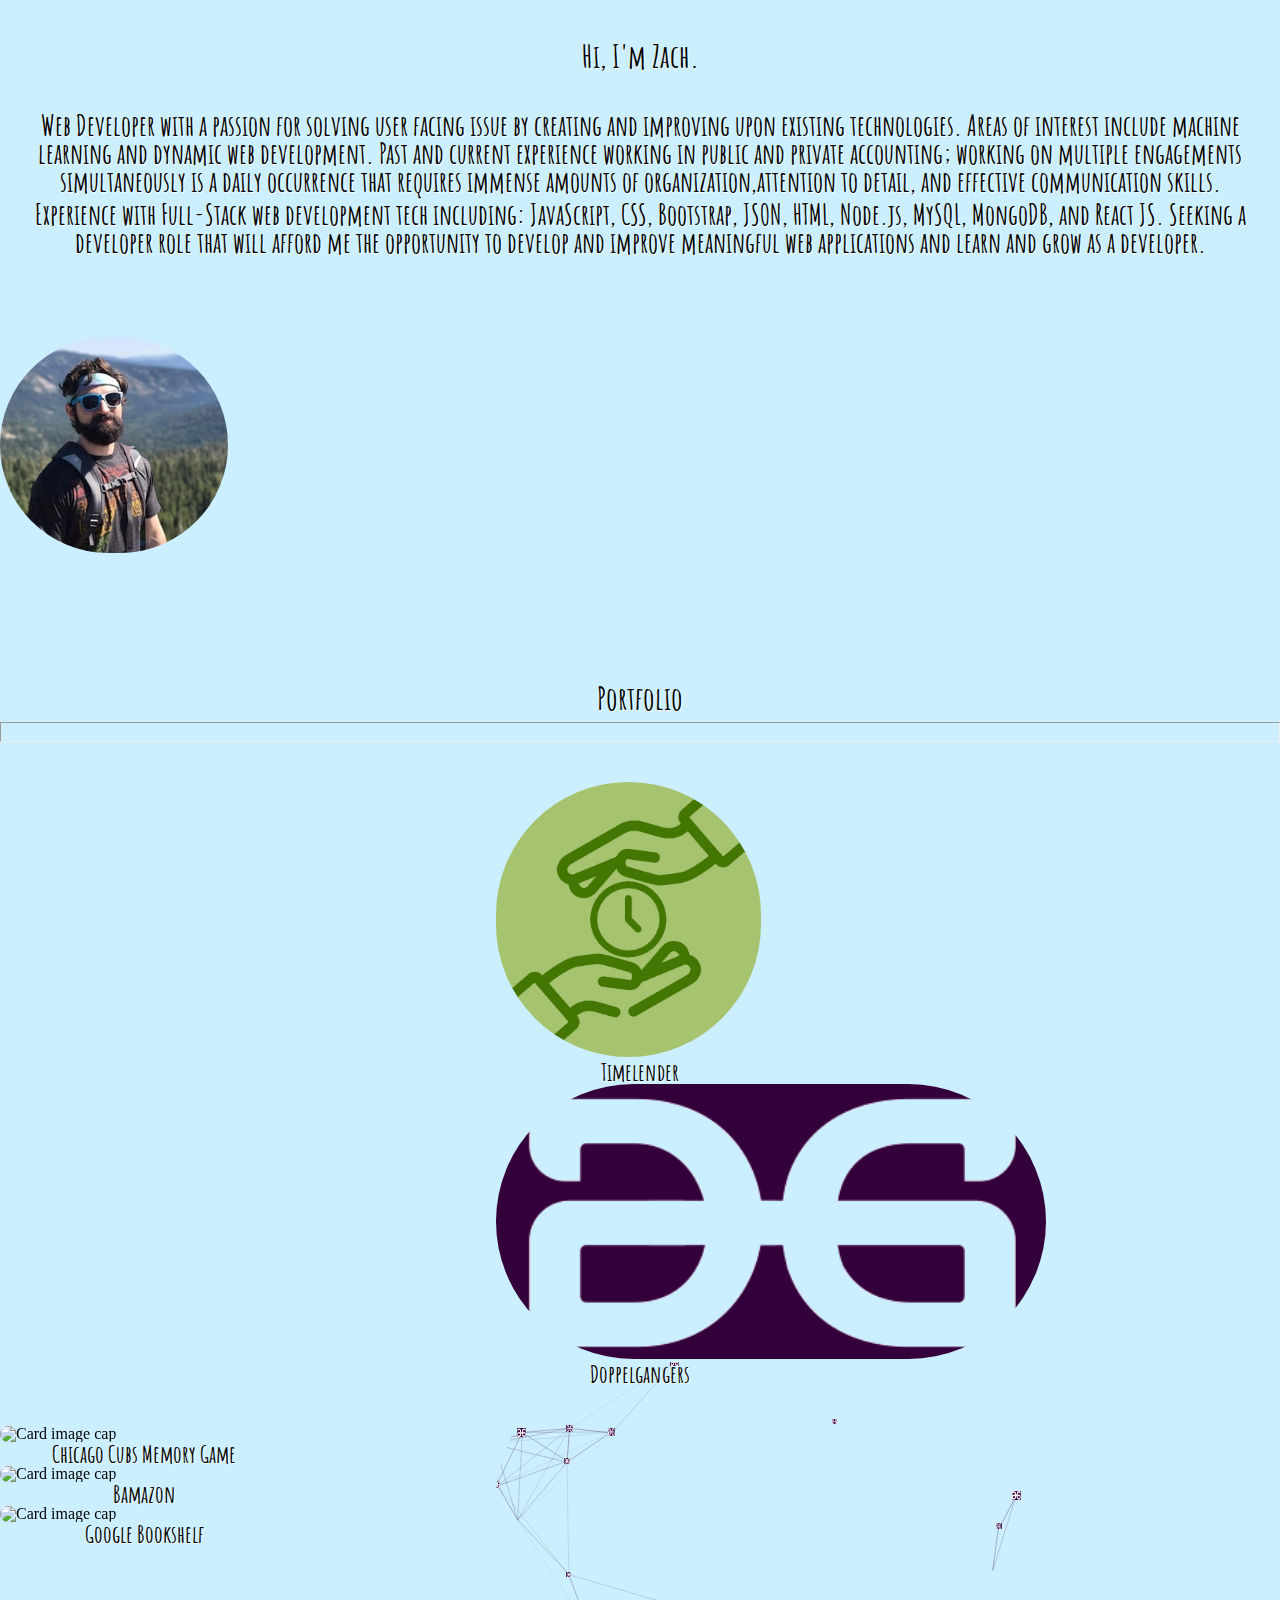
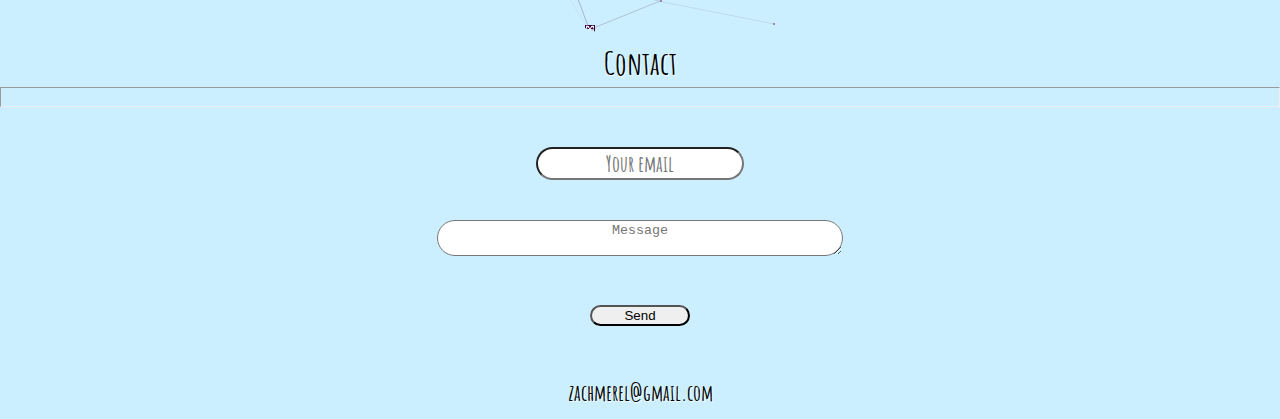
==== commit 1d0b5896: "fixing issue with changes" ====
--- a/index.html
+++ b/index.html
@@ -1,107 +1,83 @@
 <!DOCTYPE html>
 <html lang="en">
-  <!-- test load -->
-  <head>
-    <meta charset="UTF-8" />
-    <meta name="viewport" content="width=device-width, initial-scale=1.0" />
-    <meta http-equiv="X-UA-Compatible" content="ie=edge" />
-    <!--Font awesome-->
-    <link
-      rel="stylesheet"
-      href="https://use.fontawesome.com/releases/v5.5.0/css/all.css"
-      integrity="sha384-B4dIYHKNBt8Bc12p+WXckhzcICo0wtJAoU8YZTY5qE0Id1GSseTk6S+L3BlXeVIU"
-      crossorigin="anonymous"
-    />
-    <!-- bootstrap -->
-    <link
-      rel="stylesheet"
-      href="https://stackpath.bootstrapcdn.com/bootstrap/4.1.3/css/bootstrap.min.css"
-      integrity="sha384-MCw98/SFnGE8fJT3GXwEOngsV7Zt27NXFoaoApmYm81iuXoPkFOJwJ8ERdknLPMO"
-      crossorigin="anonymous"
-    />
-    <link
-      rel="stylesheet"
-      href="https://stackpath.bootstrapcdn.com/font-awesome/4.7.0/css/font-awesome.min.css"
-    />
-    <!-- google fonts -->
-    <link
-      href="https://fonts.googleapis.com/css?family=Amatic+SC"
-      rel="stylesheet"
-    />
-    <!-- custom css -->
-    <link rel="stylesheet" href="assets/css/reset.css" />
-    <link rel="stylesheet" href="assets/css/style.css" />
+<!-- test load -->
 
-    <title>Zach Merel Portfolio</title>
-  </head>
+<head>
+  <meta charset="UTF-8">
+  <meta name="viewport" content="width=device-width, initial-scale=1.0">
+  <meta http-equiv="X-UA-Compatible" content="ie=edge">
+  <!--Font awesome-->
+  <link rel="stylesheet" href="https://use.fontawesome.com/releases/v5.5.0/css/all.css"
+    integrity="sha384-B4dIYHKNBt8Bc12p+WXckhzcICo0wtJAoU8YZTY5qE0Id1GSseTk6S+L3BlXeVIU" crossorigin="anonymous" />
+  <!-- bootstrap -->
+  <link rel="stylesheet" href="https://stackpath.bootstrapcdn.com/bootstrap/4.1.3/css/bootstrap.min.css"
+    integrity="sha384-MCw98/SFnGE8fJT3GXwEOngsV7Zt27NXFoaoApmYm81iuXoPkFOJwJ8ERdknLPMO" crossorigin="anonymous" />
+  <link rel="stylesheet" href="https://stackpath.bootstrapcdn.com/font-awesome/4.7.0/css/font-awesome.min.css" />
+  <!-- google fonts -->
+  <link href="https://fonts.googleapis.com/css?family=Amatic+SC" rel="stylesheet" />
+  <!-- custom css -->
+  <link rel="stylesheet" href="assets/css/reset.css" />
+  <link rel="stylesheet" href="assets/css/style.css" />
 
-  <body>
-    <div class="container">
-      <div class="row title-row">
-        <h1>Hi, I'm Zach.</h1>
+  <title>Zach Merel Portfolio</title>
+</head>
+
+<body>
+  <div class="container">
+    <div class="row title-row">
+      <h1>Hi, I'm Zach.</h1>
+    </div>
+    <div class="row" id="brand-statement">
+      <p>
+        Web Developer with a passion for solving user facing issue by creating
+        and improving upon existing technologies. Areas of interest include
+        machine learning and dynamic web development. Past and current
+        experience working in public and private accounting; working on
+        multiple engagements simultaneously is a daily occurrence that
+        requires immense amounts of organization,attention to detail, and
+        effective communication skills.
+      </p>
+      <p>
+        Experience with Full-Stack web development tech including: JavaScript,
+        CSS, Bootstrap, JSON, HTML, Node.js, MySQL, MongoDB, and React JS.
+        Seeking a developer role that will afford me the opportunity to
+        develop and improve meaningful web applications and learn and grow as
+        a developer.
+      </p>
+    </div>
+    <div class="row">
+      <img id="profile-picture" src="/assets/images/profile.jpg" />
+    </div>
+    <div class="row sub-title-row">
+      <div>
+        <h2>Portfolio</h2>
       </div>
-      <div class="row" id="brand-statement">
-        <p>
-          Web Developer with a passion for solving user facing issue by creating
-          and improving upon existing technologies. Areas of interest include
-          machine learning and dynamic web development. Past and current
-          experience working in public and private accounting; working on
-          multiple engagements simultaneously is a daily occurrence that
-          requires immense amounts of organization,attention to detail, and
-          effective communication skills.
-        </p>
-        <p>
-          Experience with Full-Stack web development tech including: JavaScript,
-          CSS, Bootstrap, JSON, HTML, Node.js, MySQL, MongoDB, and ReactJS.
-          Seeking a developer role that will afford me the opportunity to
-          develop and improve meaningful web applications and learn and grow as
-          a developer.
-        </p>
+    </div>
+    <div class="row" style="
+      margin-top: 5px;">
+      <div id="hrLine" class="col-md-3">
+        <hr size="20" />
       </div>
-      <div class="row">
-        <img id="profile-picture" src="/assets/images/profile.jpg" />
-      </div>
-      <div class="row sub-title-row">
-        <div>
-          <h2>Portfolio</h2>
+    </div>
+    <div class="row">
+      <div class="col-md-6">
+        <div class="card" style="width: 18rem;" id="timelenders">
+          <img class="card-img-top" src="/assets/images/timelenders.jpg" alt="Card image cap" />
+          <div class="card-body">
+            <h5 class="card-title">Timelender</h5>
+          </div>
         </div>
       </div>
-      <div
-        class="row"
-        style="
-      margin-top: 5px;"
-      >
-        <div id="hrLine" class="col-md-3">
-          <hr size="20" />
+      <div class="col-md-6">
+        <div class="card" style="width: 18rem;" id="Doppelgangers-Card">
+          <img class="card-img-top" src="/assets/images/dg-logo-v4.png" alt="Card image cap" />
+          <div id="particles-js"></div>
+          <div class="card-body">
+            <h5 class="card-title">Doppelgangers</h5>
+          </div>
         </div>
       </div>
-      <div class="row">
-        <div class="col-md-6">
-          <div class="card" style="width: 18rem;" id="timelenders">
-            <img
-              class="card-img-top"
-              src="/assets/images/timelenders.jpg"
-              alt="Card image cap"
-            />
-            <div class="card-body">
-              <h5 class="card-title">Timelender</h5>
-            </div>
-          </div>
-        </div>
-        <div class="col-md-6">
-          <div class="card" style="width: 18rem;" id="Doppelgangers-Card">
-            <img
-              class="card-img-top"
-              src="/assets/images/dg-logo-v4.png"
-              alt="Card image cap"
-            />
-            <div id="particles-js"></div>
-            <div class="card-body">
-              <h5 class="card-title">Doppelgangers</h5>
-            </div>
-          </div>
-        </div>
-        <!-- <div class="col-md-4">
+      <!-- <div class="col-md-4">
           <div class="card" style="width: 18rem;" id="flickscore">
             <img
               class="card-img-top"
@@ -111,104 +87,80 @@
             </div>
           </div>
         </div> -->
-      </div>
-      <div class="row">
-        <div class="col-md-4">
-          <div class="card" style="width: 18rem;" id="CCMG-Card">
-            <img
-              class="card-img-top"
-              src="https://media.giphy.com/media/l2SpNtHdgOA9s1qNy/giphy.gif"
-              alt="Card image cap"
-            />
-            <div class="card-body">
-              <h5 class="card-title">Chicago Cubs Memory Game</h5>
-            </div>
-          </div>
-        </div>
-        <!-- put under -->
-        <div class="col-md-4">
-          <div class="card" style="width: 18rem;" id="bamazon">
-            <img
-              class="card-img-top"
-              src="https://media.giphy.com/media/3o6Zt4j96fDG4XzO0w/giphy.gif"
-              alt="Card image cap"
-            />
-
-            <div class="card-body">
-              <h5 class="card-title">Bamazon</h5>
-            </div>
-          </div>
-        </div>
-        <div class="col-md-4">
-          <div class="card" style="width: 18rem;" id="GB-Card">
-            <img
-              class="card-img-top"
-              src="https://media.giphy.com/media/7E8lI6TkLrvvAcPXso/giphy.gif"
-              alt="Card image cap"
-            />
-            <div class="card-body">
-              <h5 class="card-title">Google Bookshelf</h5>
-            </div>
+    </div>
+    <div class="row">
+      <div class="col-md-4">
+        <div class="card" style="width: 18rem;" id="CCMG-Card">
+          <img class="card-img-top" src="https://media.giphy.com/media/l2SpNtHdgOA9s1qNy/giphy.gif"
+            alt="Card image cap" />
+          <div class="card-body">
+            <h5 class="card-title">Chicago Cubs Memory Game</h5>
           </div>
         </div>
       </div>
+      <!-- put under -->
+      <div class="col-md-4">
+        <div class="card" style="width: 18rem;" id="bamazon">
+          <img class="card-img-top" src="https://media.giphy.com/media/3o6Zt4j96fDG4XzO0w/giphy.gif"
+            alt="Card image cap" />
 
-      <div class="row"></div>
-      <div class="container">
-        <div class="sub-title-row">
-          <h2>Contact</h2>
+          <div class="card-body">
+            <h5 class="card-title">Bamazon</h5>
+          </div>
         </div>
-        <div id="hrLine" class="col-md-3">
-          <hr size="20" />
-        </div>
-        <!-- <div class="container form-boxes"> -->
-        <form
-          id="email-form"
-          method="POST"
-          action="https://formspree.io/zachmerel@gmail.com"
-        >
-          <div class="row formCSS">
-            <input
-              id="email"
-              type="email"
-              name="email"
-              placeholder="Your email"
-            />
+      </div>
+      <div class="col-md-4">
+        <div class="card" style="width: 18rem;" id="GB-Card">
+          <img class="card-img-top" src="https://media.giphy.com/media/7E8lI6TkLrvvAcPXso/giphy.gif"
+            alt="Card image cap" />
+          <div class="card-body">
+            <h5 class="card-title">Google Bookshelf</h5>
           </div>
-          <div class="row formCSS ">
-            <textarea
-              id="message"
-              name="message"
-              placeholder="Message"
-            ></textarea>
-          </div>
-          <div class="row formCSS">
-            <button id="send" type="submit">Send</button>
-          </div>
-        </form>
-        <!-- </div> -->
-        <div class="row social-media">
-          <div>
-            <i id="linkedIn" class="fab fa-linkedin icons"></i>
-            <i id="github" class="fab fa-github icons"></i>
-            <a href="./assets/images/Developer Resume.pdf" download>
-              <i id="resume" class="fas fa-file-alt"></i>
-            </a>
-          </div>
-          <p id="email">zachmerel@gmail.com</p>
         </div>
       </div>
     </div>
-    <!--Add particle.js-->
-    <script src="assets/javascript/particle/particles.min.js"></script>
-    <script src="assets/javascript/particle/initalizeParticle.js"></script>
-    <!-- jquery -->
-    <script src="https://cdnjs.cloudflare.com/ajax/libs/jquery/3.2.1/jquery.min.js"></script>
-    <!-- bootstrap -->
-    <script src="https://maxcdn.bootstrapcdn.com/bootstrap/4.0.0/js/bootstrap.min.js"></script>
-    <script
-      type="text/javascript"
-      src="/assets/javascript/javascript.js"
-    ></script>
-  </body>
-</html>
+
+    <div class="row"></div>
+    <div class="container">
+      <div class="sub-title-row">
+        <h2>Contact</h2>
+      </div>
+      <div id="hrLine" class="col-md-3">
+        <hr size="20" />
+      </div>
+      <!-- <div class="container form-boxes"> -->
+      <form id="email-form" method="POST" action="https://formspree.io/zachmerel@gmail.com">
+        <div class="row formCSS">
+          <input id="email" type="email" name="email" placeholder="Your email" />
+        </div>
+        <div class="row formCSS ">
+          <textarea id="message" name="message" placeholder="Message"></textarea>
+        </div>
+        <div class="row formCSS">
+          <button id="send" type="submit">Send</button>
+        </div>
+      </form>
+      <!-- </div> -->
+      <div class="row social-media">
+        <div>
+          <i id="linkedIn" class="fab fa-linkedin icons"></i>
+          <i id="github" class="fab fa-github icons"></i>
+          <a href="./assets/images/Developer Resume.pdf" download>
+            <i id="resume" class="fas fa-file-alt"></i>
+          </a>
+        </div>
+        <p id='email'>zachmerel@gmail.com</p>
+      </div>
+    </div>
+  </div>
+  <!--Add particle.js-->
+  <script src="assets/javascript/particle/particles.min.js"></script>
+  <script src="assets/javascript/particle/initalizeParticle.js"></script>
+  <!-- jquery -->
+  <script src="https://cdnjs.cloudflare.com/ajax/libs/jquery/3.2.1/jquery.min.js"></script>
+  <!-- bootstrap -->
+  <script src="https://maxcdn.bootstrapcdn.com/bootstrap/4.0.0/js/bootstrap.min.js"></script>
+  <script type="text/javascript" src="/assets/javascript/javascript.js"></script>
+</body>
+
+</html>